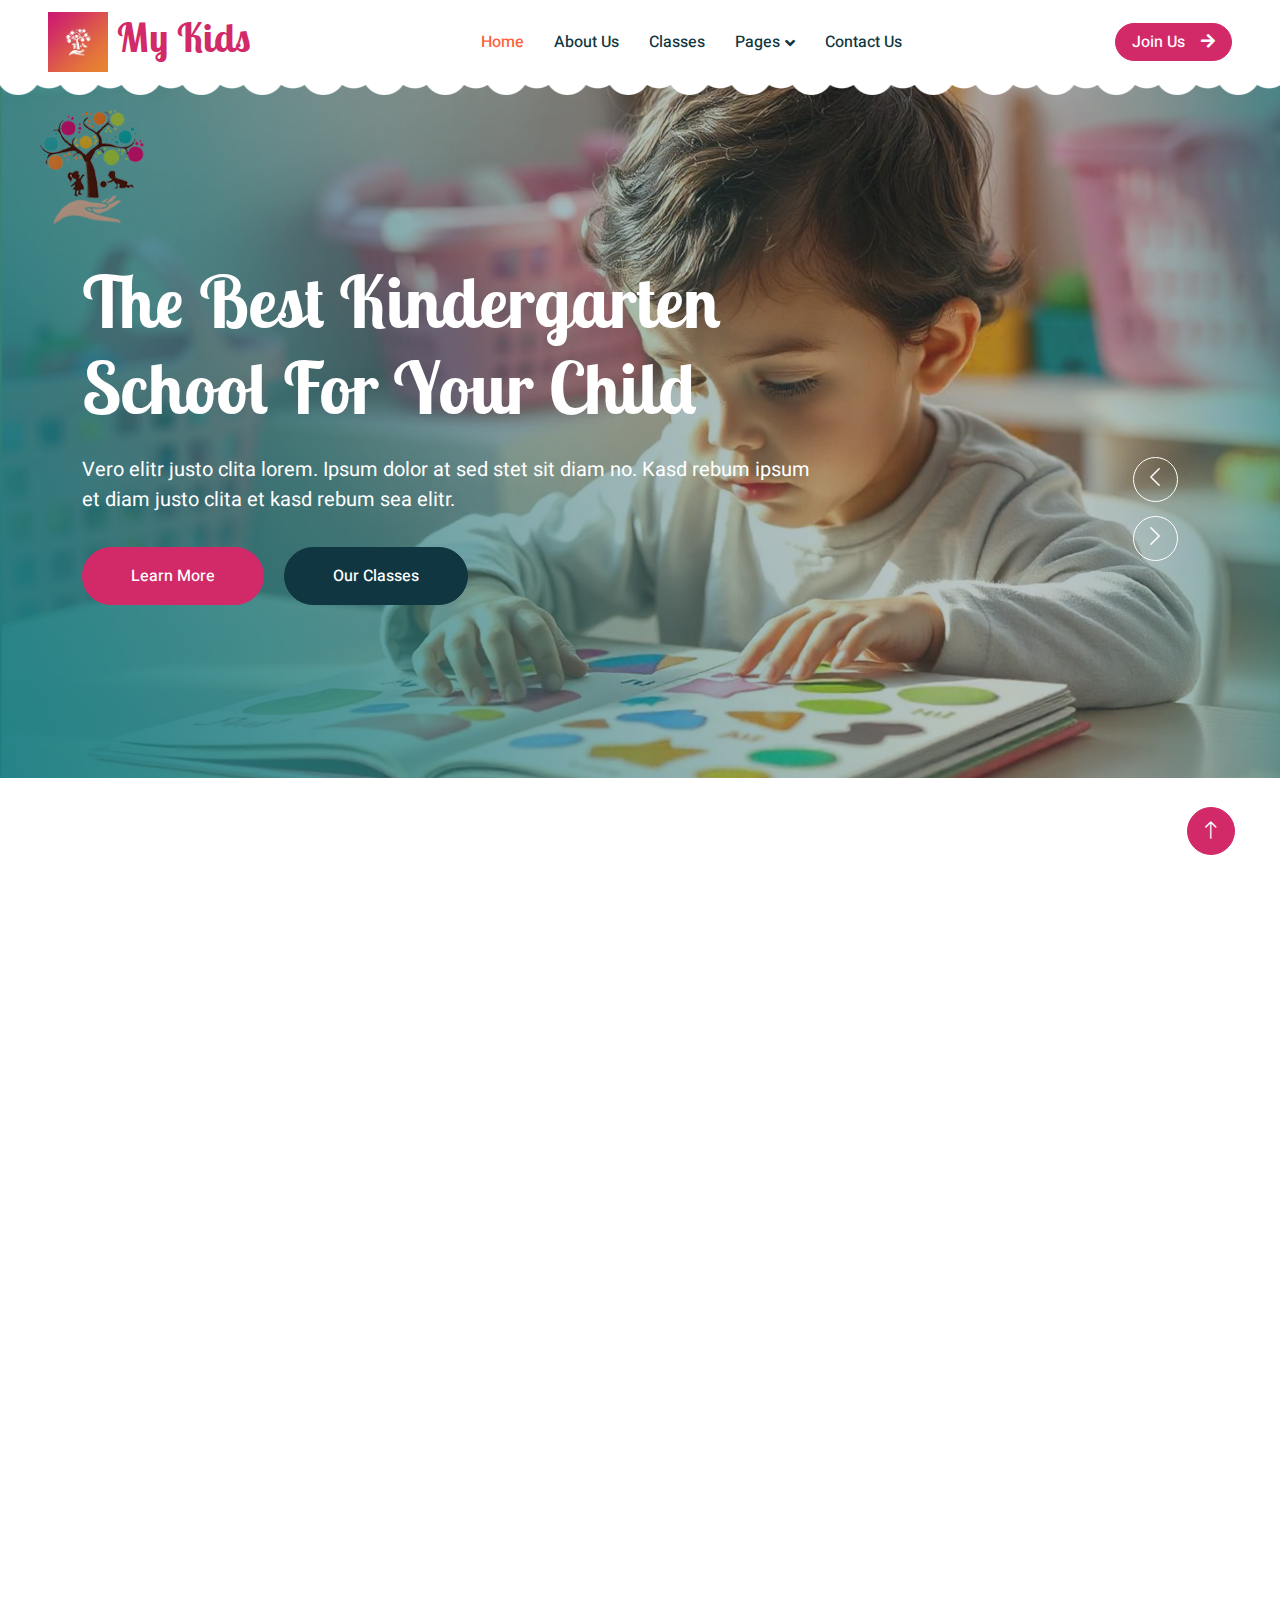
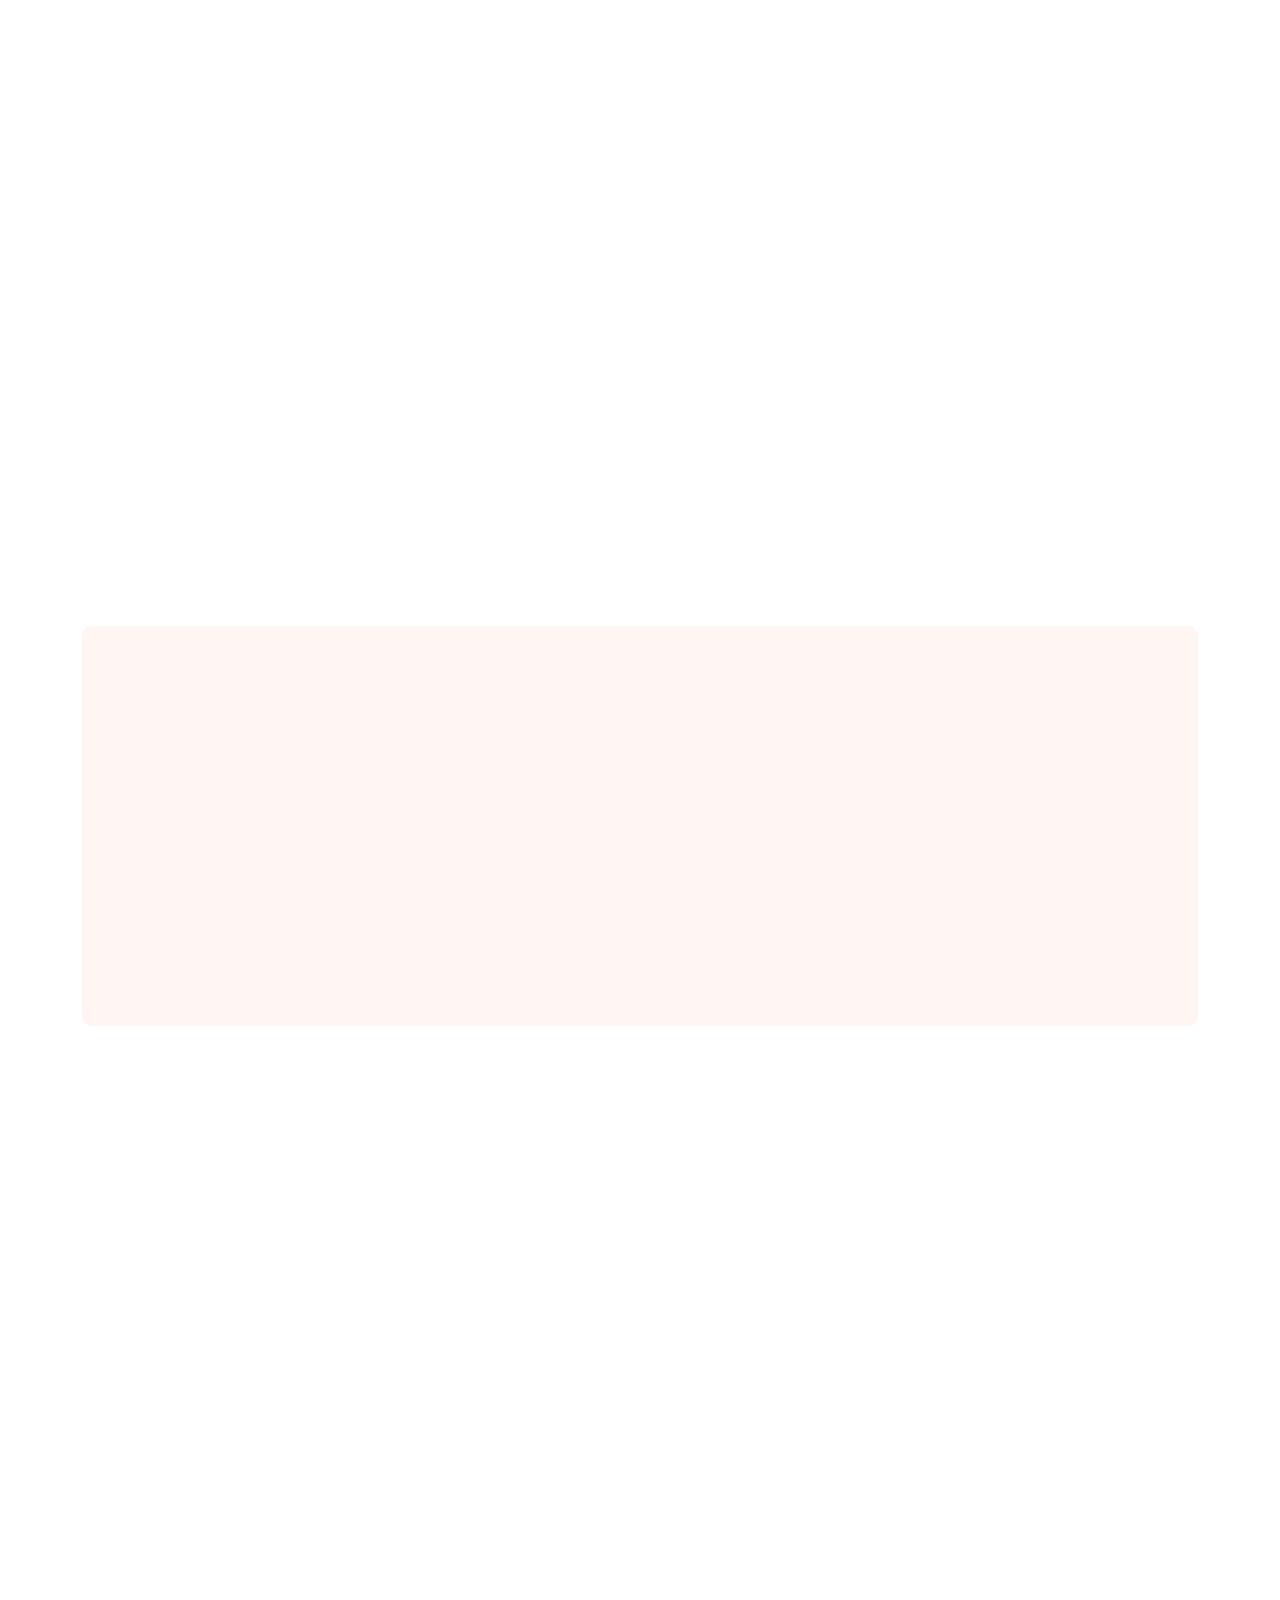
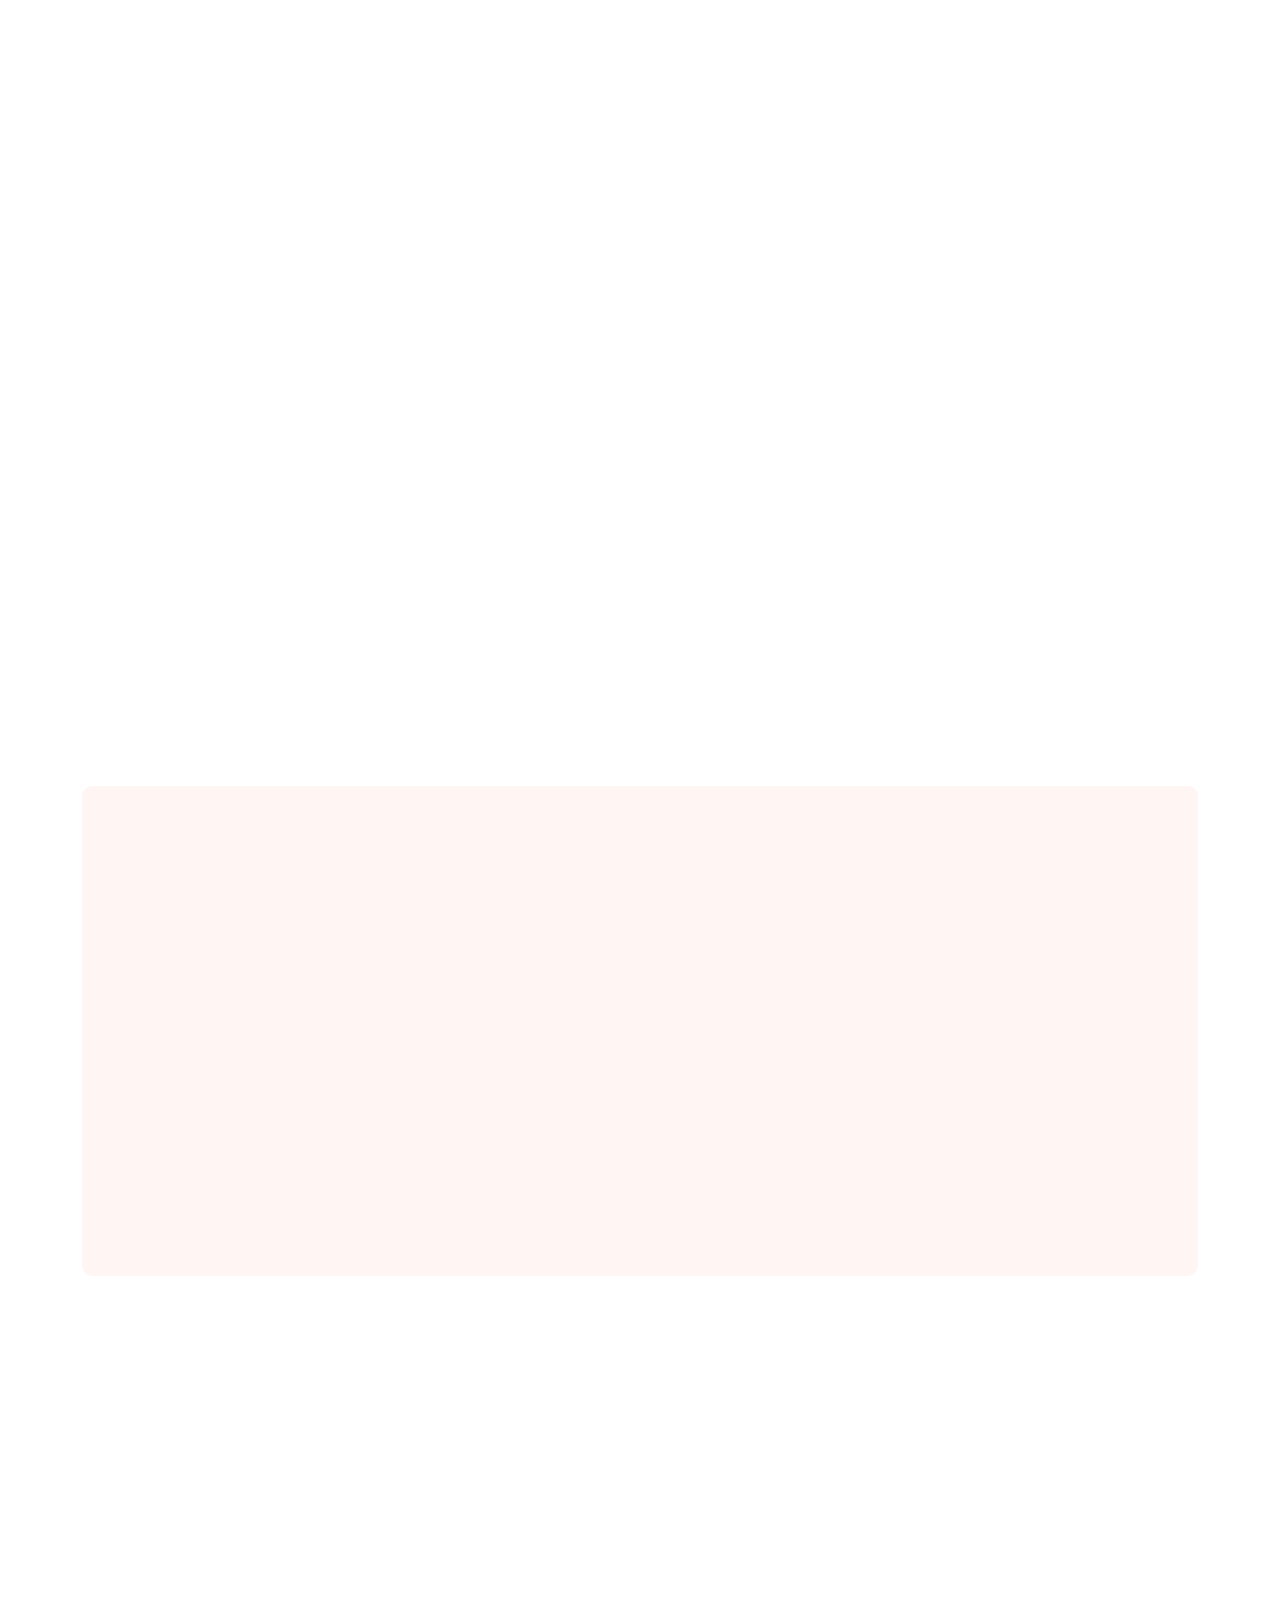
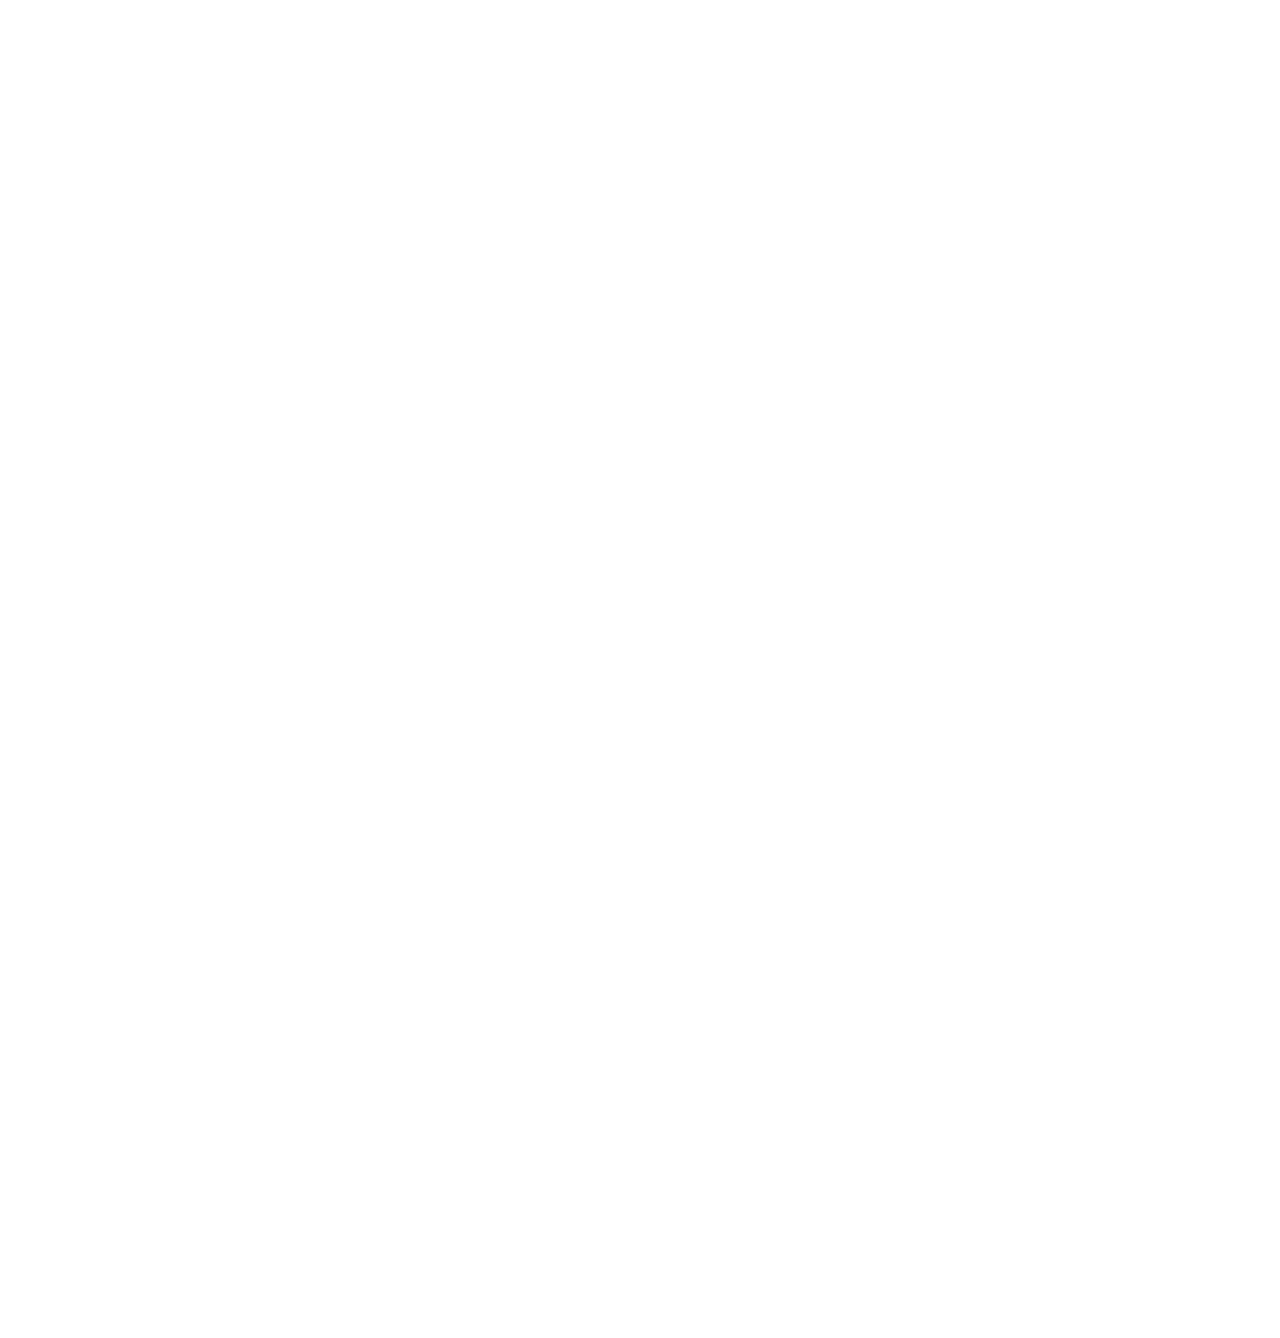
==== index.html @ bcf63124 "first commit" ====
<!DOCTYPE html>
<html lang="en">

<head>
    <meta charset="utf-8">
    <title>Kider - Preschool Website Template</title>
    <meta content="width=device-width, initial-scale=1.0" name="viewport">
    <meta content="" name="keywords">
    <meta content="" name="description">

    <!-- Favicon -->
    <link href="img/favicon.ico" rel="icon">

    <!-- Google Web Fonts -->
    <link rel="preconnect" href="https://fonts.googleapis.com">
    <link rel="preconnect" href="https://fonts.gstatic.com" crossorigin>
    <link href="https://fonts.googleapis.com/css2?family=Heebo:wght@400;500;600&family=Inter:wght@600&family=Lobster+Two:wght@700&display=swap" rel="stylesheet">
    
    <!-- Icon Font Stylesheet -->
    <link href="https://cdnjs.cloudflare.com/ajax/libs/font-awesome/5.10.0/css/all.min.css" rel="stylesheet">
    <link href="https://cdn.jsdelivr.net/npm/bootstrap-icons@1.4.1/font/bootstrap-icons.css" rel="stylesheet">

    <!-- Libraries Stylesheet -->
    <link href="lib/animate/animate.min.css" rel="stylesheet">
    <link href="lib/owlcarousel/assets/owl.carousel.min.css" rel="stylesheet">

    <!-- Customized Bootstrap Stylesheet -->
    <link href="css/bootstrap.min.css" rel="stylesheet">

    <!-- Template Stylesheet -->
    <link href="css/style.css" rel="stylesheet">
</head>

<body>
    <div class="container-xxl bg-white p-0">
        <!-- Spinner Start -->
        <div id="spinner" class="show bg-white position-fixed translate-middle w-100 vh-100 top-50 start-50 d-flex align-items-center justify-content-center">
            <div class="spinner-border text-primary" style="width: 3rem; height: 3rem;" role="status">
                <span class="sr-only">Loading...</span>
            </div>
        </div>
        <!-- Spinner End -->


        <!-- Navbar Start -->
        <nav class="navbar navbar-expand-lg bg-white navbar-light sticky-top px-4 px-lg-5 py-lg-0">
            <a href="index.html" class="navbar-brand">
                <h1 class="m-0 text-primary">                 <img src="img/WhatsApp Image 2025-02-17 at 7.44.40 PM.jpeg" alt="" srcset="" width="60px" height="60px">
                    My Kids</h1>
            </a>
            <button type="button" class="navbar-toggler" data-bs-toggle="collapse" data-bs-target="#navbarCollapse">
                <span class="navbar-toggler-icon"></span>
            </button>
            <div class="collapse navbar-collapse" id="navbarCollapse">
                <div class="navbar-nav mx-auto">
                    <a href="index.html" class="nav-item nav-link active">Home</a>
                    <a href="about.html" class="nav-item nav-link">About Us</a>
                    <a href="classes.html" class="nav-item nav-link">Classes</a>
                    <div class="nav-item dropdown">
                        <a href="#" class="nav-link dropdown-toggle" data-bs-toggle="dropdown">Pages</a>
                        <div class="dropdown-menu rounded-0 rounded-bottom border-0 shadow-sm m-0">
                            <a href="facility.html" class="dropdown-item">School Facilities</a>
                            <a href="team.html" class="dropdown-item">Popular Teachers</a>
                            <a href="call-to-action.html" class="dropdown-item">Become A Teachers</a>
                            <a href="appointment.html" class="dropdown-item">Make Appointment</a>
                            <a href="testimonial.html" class="dropdown-item">Testimonial</a>
                            <a href="404.html" class="dropdown-item">404 Error</a>
                        </div>
                    </div>
                    <a href="contact.html" class="nav-item nav-link">Contact Us</a>
                </div>
                <a href="" class="btn btn-primary rounded-pill px-3 d-none d-lg-block">Join Us<i class="fa fa-arrow-right ms-3"></i></a>
            </div>
        </nav>
        <!-- Navbar End -->


        <!-- Carousel Start -->
        <div class="container-fluid p-0 mb-5">
            <div class="owl-carousel header-carousel position-relative">
                <div class="owl-carousel-item position-relative">
                    <img class="img-fluid" src="img/1-1.png" alt="">
                    <div class="position-absolute top-0 start-0 w-100 h-100 d-flex align-items-center" style="background: rgba(0, 0, 0, .2);">
                        <div class="container">
                            <div class="row justify-content-start">
                                <div class="col-10 col-lg-8">
                                    <h1 class="display-2 text-white animated slideInDown mb-4">The Best Kindergarten School For Your Child</h1>
                                    <p class="fs-5 fw-medium text-white mb-4 pb-2">Vero elitr justo clita lorem. Ipsum dolor at sed stet sit diam no. Kasd rebum ipsum et diam justo clita et kasd rebum sea elitr.</p>
                                    <a href="" class="btn btn-primary rounded-pill py-sm-3 px-sm-5 me-3 animated slideInLeft">Learn More</a>
                                    <a href="" class="btn btn-dark rounded-pill py-sm-3 px-sm-5 animated slideInRight">Our Classes</a>
                                </div>
                            </div>
                        </div>
                    </div>
                </div>
                <div class="owl-carousel-item position-relative">
                    <img class="img-fluid" src="img/3.png" alt="">
                    <div class="position-absolute top-0 start-0 w-100 h-100 d-flex align-items-center" style="background: rgba(0, 0, 0, .2);">
                        <div class="container">
                            <div class="row justify-content-start">
                                <div class="col-10 col-lg-8">
                                    <h1 class="display-2 text-white animated slideInDown mb-4">Make A Brighter Future For Your Child</h1>
                                    <p class="fs-5 fw-medium text-white mb-4 pb-2">Vero elitr justo clita lorem. Ipsum dolor at sed stet sit diam no. Kasd rebum ipsum et diam justo clita et kasd rebum sea elitr.</p>
                                    <a href="" class="btn btn-primary rounded-pill py-sm-3 px-sm-5 me-3 animated slideInLeft">Learn More</a>
                                    <a href="" class="btn btn-dark rounded-pill py-sm-3 px-sm-5 animated slideInRight">Our Classes</a>
                                </div>
                            </div>
                        </div>
                    </div>
                </div>
            </div>
        </div>
        <!-- Carousel End -->


        <!-- Facilities Start -->
        <div class="container-xxl py-5">
            <div class="container">
                <div class="text-center mx-auto mb-5 wow fadeInUp" data-wow-delay="0.1s" style="max-width: 600px;">
                    <h1 class="mb-3">School Facilities</h1>
                    <p>Eirmod sed ipsum dolor sit rebum labore magna erat. Tempor ut dolore lorem kasd vero ipsum sit eirmod sit. Ipsum diam justo sed rebum vero dolor duo.</p>
                </div>
                <div class="row g-4">
                    <div class="col-lg-3 col-sm-6 wow fadeInUp" data-wow-delay="0.1s">
                        <div class="facility-item">
                            <div class="facility-icon bg-primary">
                                <span class="bg-primary"></span>
                                <i class="fa fa-bus-alt fa-3x text-primary"></i>
                                <span class="bg-primary"></span>
                            </div>
                            <div class="facility-text bg-primary">
                                <h3 class="text-primary mb-3">School Bus</h3>
                                <p class="mb-0">Eirmod sed ipsum dolor sit rebum magna erat lorem kasd vero ipsum sit</p>
                            </div>
                        </div>
                    </div>
                    <div class="col-lg-3 col-sm-6 wow fadeInUp" data-wow-delay="0.3s">
                        <div class="facility-item">
                            <div class="facility-icon bg-success">
                                <span class="bg-success"></span>
                                <i class="fa fa-futbol fa-3x text-success"></i>
                                <span class="bg-success"></span>
                            </div>
                            <div class="facility-text bg-success">
                                <h3 class="text-success mb-3">Playground</h3>
                                <p class="mb-0">Eirmod sed ipsum dolor sit rebum magna erat lorem kasd vero ipsum sit</p>
                            </div>
                        </div>
                    </div>
                    <div class="col-lg-3 col-sm-6 wow fadeInUp" data-wow-delay="0.5s">
                        <div class="facility-item">
                            <div class="facility-icon bg-warning">
                                <span class="bg-warning"></span>
                                <i class="fa fa-home fa-3x text-warning"></i>
                                <span class="bg-warning"></span>
                            </div>
                            <div class="facility-text bg-warning">
                                <h3 class="text-warning mb-3">Healthy Canteen</h3>
                                <p class="mb-0">Eirmod sed ipsum dolor sit rebum magna erat lorem kasd vero ipsum sit</p>
                            </div>
                        </div>
                    </div>
                    <div class="col-lg-3 col-sm-6 wow fadeInUp" data-wow-delay="0.7s">
                        <div class="facility-item">
                            <div class="facility-icon bg-info">
                                <span class="bg-info"></span>
                                <i class="fa fa-chalkboard-teacher fa-3x text-info"></i>
                                <span class="bg-info"></span>
                            </div>
                            <div class="facility-text bg-info">
                                <h3 class="text-info mb-3">Positive Learning</h3>
                                <p class="mb-0">Eirmod sed ipsum dolor sit rebum magna erat lorem kasd vero ipsum sit</p>
                            </div>
                        </div>
                    </div>
                </div>
            </div>
        </div>
        <!-- Facilities End -->


        <!-- About Start -->
        <div class="container-xxl py-5">
            <div class="container">
                <div class="row g-5 align-items-center">
                    <div class="col-lg-6 wow fadeInUp" data-wow-delay="0.1s">
                        <h1 class="mb-4">Learn More About Our Work And Our Cultural Activities</h1>
                        <p>Tempor erat elitr rebum at clita. Diam dolor diam ipsum sit. Aliqu diam amet diam et eos. Clita erat ipsum et lorem et sit, sed stet lorem sit clita duo justo magna dolore erat amet</p>
                        <p class="mb-4">Stet no et lorem dolor et diam, amet duo ut dolore vero eos. No stet est diam rebum amet diam ipsum. Clita clita labore, dolor duo nonumy clita sit at, sed sit sanctus dolor eos, ipsum labore duo duo sit no sea diam. Et dolor et kasd ea. Eirmod diam at dolor est vero nonumy magna.</p>
                        <div class="row g-4 align-items-center">
                            <div class="col-sm-6">
                                <a class="btn btn-primary rounded-pill py-3 px-5" href="">Read More</a>
                            </div>
                            <div class="col-sm-6">
                                <div class="d-flex align-items-center">
                                    <img class="rounded-circle flex-shrink-0" src="img/10.png" alt="" style="width: 45px; height: 45px;">
                                    <div class="ms-3">
                                        <h6 class="text-primary mb-1">Jhon Doe</h6>
                                        <small>CEO & Founder</small>
                                    </div>
                                </div>
                            </div>
                        </div>
                    </div>
                    <div class="col-lg-6 about-img wow fadeInUp" data-wow-delay="0.5s">
                        <div class="row">
                            <div class="col-12 text-center">
                                <img class="img-fluid w-75 rounded-circle bg-light p-3" src="img/7.png" alt="">
                            </div>
                            <div class="col-6 text-start" style="margin-top: -150px;">
                                <img class="img-fluid w-100 rounded-circle bg-light p-3" src="img/8.png" alt="">
                            </div>
                            <div class="col-6 text-end" style="margin-top: -150px;">
                                <img class="img-fluid w-100 rounded-circle bg-light p-3" src="img/9.png" alt="">
                            </div>
                        </div>
                    </div>
                </div>
            </div>
        </div>
        <!-- About End -->


        <!-- Call To Action Start -->
        <div class="container-xxl py-5">
            <div class="container">
                <div class="bg-light rounded">
                    <div class="row g-0">
                        <div class="col-lg-6 wow fadeIn" data-wow-delay="0.1s" style="min-height: 400px;">
                            <div class="position-relative h-100">
                                <img class="position-absolute w-100 h-100 rounded" src="img/2.png" style="object-fit: cover;">
                            </div>
                        </div>
                        <div class="col-lg-6 wow fadeIn" data-wow-delay="0.5s">
                            <div class="h-100 d-flex flex-column justify-content-center p-5">
                                <h1 class="mb-4">Become A Teacher</h1>
                                <p class="mb-4">Tempor erat elitr rebum at clita. Diam dolor diam ipsum sit. Aliqu diam amet diam et eos.
                                    Clita erat ipsum et lorem et sit, sed stet lorem sit clita duo justo magna dolore erat amet
                                </p>
                                <a class="btn btn-primary py-3 px-5" href="">Get Started Now<i class="fa fa-arrow-right ms-2"></i></a>
                            </div>
                        </div>
                    </div>
                </div>
            </div>
        </div>
        <!-- Call To Action End -->


        <!-- Classes Start -->
        <div class="container-xxl py-5">
            <div class="container">
                <div class="text-center mx-auto mb-5 wow fadeInUp" data-wow-delay="0.1s" style="max-width: 600px;">
                    <h1 class="mb-3">School Classes</h1>
                    <p>Eirmod sed ipsum dolor sit rebum labore magna erat. Tempor ut dolore lorem kasd vero ipsum sit eirmod sit. Ipsum diam justo sed rebum vero dolor duo.</p>
                </div>
                <div class="row g-4">
                    <div class="col-lg-4 col-md-6 wow fadeInUp" data-wow-delay="0.1s">
                        <div class="classes-item">
                            <div class="bg-light rounded-circle w-75 mx-auto p-3">
                                <img class="img-fluid rounded-circle" src="img/4.png" alt="">
                            </div>
                            <div class="bg-light rounded p-4 pt-5 mt-n5">
                                <a class="d-block text-center h3 mt-3 mb-4" href="">Art & Drawing</a>
                                <div class="d-flex align-items-center justify-content-between mb-4">
                                    <div class="d-flex align-items-center">
                                        <img class="rounded-circle flex-shrink-0" src="img/5.png" alt="" style="width: 45px; height: 45px;">
                                        <div class="ms-3">
                                            <h6 class="text-primary mb-1">Jhon Doe</h6>
                                            <small>Teacher</small>
                                        </div>
                                    </div>
                                    <span class="bg-primary text-white rounded-pill py-2 px-3" href="">$99</span>
                                </div>
                                <div class="row g-1">
                                    <div class="col-4">
                                        <div class="border-top border-3 border-primary pt-2">
                                            <h6 class="text-primary mb-1">Age:</h6>
                                            <small>3-5 Years</small>
                                        </div>
                                    </div>
                                    <div class="col-4">
                                        <div class="border-top border-3 border-success pt-2">
                                            <h6 class="text-success mb-1">Time:</h6>
                                            <small>9-10 AM</small>
                                        </div>
                                    </div>
                                    <div class="col-4">
                                        <div class="border-top border-3 border-warning pt-2">
                                            <h6 class="text-warning mb-1">Capacity:</h6>
                                            <small>30 Kids</small>
                                        </div>
                                    </div>
                                </div>
                            </div>
                        </div>
                    </div>
                    <div class="col-lg-4 col-md-6 wow fadeInUp" data-wow-delay="0.3s">
                        <div class="classes-item">
                            <div class="bg-light rounded-circle w-75 mx-auto p-3">
                                <img class="img-fluid rounded-circle" src="img/6.png" alt="">
                            </div>
                            <div class="bg-light rounded p-4 pt-5 mt-n5">
                                <a class="d-block text-center h3 mt-3 mb-4" href="">Color Management</a>
                                <div class="d-flex align-items-center justify-content-between mb-4">
                                    <div class="d-flex align-items-center">
                                        <img class="rounded-circle flex-shrink-0" src="img/5.png" alt="" style="width: 45px; height: 45px;">
                                        <div class="ms-3">
                                            <h6 class="text-primary mb-1">Jhon Doe</h6>
                                            <small>Teacher</small>
                                        </div>
                                    </div>
                                    <span class="bg-primary text-white rounded-pill py-2 px-3" href="">$99</span>
                                </div>
                                <div class="row g-1">
                                    <div class="col-4">
                                        <div class="border-top border-3 border-primary pt-2">
                                            <h6 class="text-primary mb-1">Age:</h6>
                                            <small>3-5 Years</small>
                                        </div>
                                    </div>
                                    <div class="col-4">
                                        <div class="border-top border-3 border-success pt-2">
                                            <h6 class="text-success mb-1">Time:</h6>
                                            <small>9-10 AM</small>
                                        </div>
                                    </div>
                                    <div class="col-4">
                                        <div class="border-top border-3 border-warning pt-2">
                                            <h6 class="text-warning mb-1">Capacity:</h6>
                                            <small>30 Kids</small>
                                        </div>
                                    </div>
                                </div>
                            </div>
                        </div>
                    </div>
                    <div class="col-lg-4 col-md-6 wow fadeInUp" data-wow-delay="0.5s">
                        <div class="classes-item">
                            <div class="bg-light rounded-circle w-75 mx-auto p-3">
                                <img class="img-fluid rounded-circle" src="img/5.png" alt="">
                            </div>
                            <div class="bg-light rounded p-4 pt-5 mt-n5">
                                <a class="d-block text-center h3 mt-3 mb-4" href="">Athletic & Dance</a>
                                <div class="d-flex align-items-center justify-content-between mb-4">
                                    <div class="d-flex align-items-center">
                                        <img class="rounded-circle flex-shrink-0" src="img/user.jpg" alt="" style="width: 45px; height: 45px;">
                                        <div class="ms-3">
                                            <h6 class="text-primary mb-1">Jhon Doe</h6>
                                            <small>Teacher</small>
                                        </div>
                                    </div>
                                    <span class="bg-primary text-white rounded-pill py-2 px-3" href="">$99</span>
                                </div>
                                <div class="row g-1">
                                    <div class="col-4">
                                        <div class="border-top border-3 border-primary pt-2">
                                            <h6 class="text-primary mb-1">Age:</h6>
                                            <small>3-5 Years</small>
                                        </div>
                                    </div>
                                    <div class="col-4">
                                        <div class="border-top border-3 border-success pt-2">
                                            <h6 class="text-success mb-1">Time:</h6>
                                            <small>9-10 AM</small>
                                        </div>
                                    </div>
                                    <div class="col-4">
                                        <div class="border-top border-3 border-warning pt-2">
                                            <h6 class="text-warning mb-1">Capacity:</h6>
                                            <small>30 Kids</small>
                                        </div>
                                    </div>
                                </div>
                            </div>
                        </div>
                    </div>
                    <div class="col-lg-4 col-md-6 wow fadeInUp" data-wow-delay="0.1s">
                        <div class="classes-item">
                            <div class="bg-light rounded-circle w-75 mx-auto p-3">
                                <img class="img-fluid rounded-circle" src="img/classes-4.jpg" alt="">
                            </div>
                            <div class="bg-light rounded p-4 pt-5 mt-n5">
                                <a class="d-block text-center h3 mt-3 mb-4" href="">Language & Speaking</a>
                                <div class="d-flex align-items-center justify-content-between mb-4">
                                    <div class="d-flex align-items-center">
                                        <img class="rounded-circle flex-shrink-0" src="img/user.jpg" alt="" style="width: 45px; height: 45px;">
                                        <div class="ms-3">
                                            <h6 class="text-primary mb-1">Jhon Doe</h6>
                                            <small>Teacher</small>
                                        </div>
                                    </div>
                                    <span class="bg-primary text-white rounded-pill py-2 px-3" href="">$99</span>
                                </div>
                                <div class="row g-1">
                                    <div class="col-4">
                                        <div class="border-top border-3 border-primary pt-2">
                                            <h6 class="text-primary mb-1">Age:</h6>
                                            <small>3-5 Years</small>
                                        </div>
                                    </div>
                                    <div class="col-4">
                                        <div class="border-top border-3 border-success pt-2">
                                            <h6 class="text-success mb-1">Time:</h6>
                                            <small>9-10 AM</small>
                                        </div>
                                    </div>
                                    <div class="col-4">
                                        <div class="border-top border-3 border-warning pt-2">
                                            <h6 class="text-warning mb-1">Capacity:</h6>
                                            <small>30 Kids</small>
                                        </div>
                                    </div>
                                </div>
                            </div>
                        </div>
                    </div>
                    <div class="col-lg-4 col-md-6 wow fadeInUp" data-wow-delay="0.3s">
                        <div class="classes-item">
                            <div class="bg-light rounded-circle w-75 mx-auto p-3">
                                <img class="img-fluid rounded-circle" src="img/classes-5.jpg" alt="">
                            </div>
                            <div class="bg-light rounded p-4 pt-5 mt-n5">
                                <a class="d-block text-center h3 mt-3 mb-4" href="">Religion & History</a>
                                <div class="d-flex align-items-center justify-content-between mb-4">
                                    <div class="d-flex align-items-center">
                                        <img class="rounded-circle flex-shrink-0" src="img/user.jpg" alt="" style="width: 45px; height: 45px;">
                                        <div class="ms-3">
                                            <h6 class="text-primary mb-1">Jhon Doe</h6>
                                            <small>Teacher</small>
                                        </div>
                                    </div>
                                    <span class="bg-primary text-white rounded-pill py-2 px-3" href="">$99</span>
                                </div>
                                <div class="row g-1">
                                    <div class="col-4">
                                        <div class="border-top border-3 border-primary pt-2">
                                            <h6 class="text-primary mb-1">Age:</h6>
                                            <small>3-5 Years</small>
                                        </div>
                                    </div>
                                    <div class="col-4">
                                        <div class="border-top border-3 border-success pt-2">
                                            <h6 class="text-success mb-1">Time:</h6>
                                            <small>9-10 AM</small>
                                        </div>
                                    </div>
                                    <div class="col-4">
                                        <div class="border-top border-3 border-warning pt-2">
                                            <h6 class="text-warning mb-1">Capacity:</h6>
                                            <small>30 Kids</small>
                                        </div>
                                    </div>
                                </div>
                            </div>
                        </div>
                    </div>
                    <div class="col-lg-4 col-md-6 wow fadeInUp" data-wow-delay="0.5s">
                        <div class="classes-item">
                            <div class="bg-light rounded-circle w-75 mx-auto p-3">
                                <img class="img-fluid rounded-circle" src="img/classes-6.jpg" alt="">
                            </div>
                            <div class="bg-light rounded p-4 pt-5 mt-n5">
                                <a class="d-block text-center h3 mt-3 mb-4" href="">General Knowledge</a>
                                <div class="d-flex align-items-center justify-content-between mb-4">
                                    <div class="d-flex align-items-center">
                                        <img class="rounded-circle flex-shrink-0" src="img/user.jpg" alt="" style="width: 45px; height: 45px;">
                                        <div class="ms-3">
                                            <h6 class="text-primary mb-1">Jhon Doe</h6>
                                            <small>Teacher</small>
                                        </div>
                                    </div>
                                    <span class="bg-primary text-white rounded-pill py-2 px-3" href="">$99</span>
                                </div>
                                <div class="row g-1">
                                    <div class="col-4">
                                        <div class="border-top border-3 border-primary pt-2">
                                            <h6 class="text-primary mb-1">Age:</h6>
                                            <small>3-5 Years</small>
                                        </div>
                                    </div>
                                    <div class="col-4">
                                        <div class="border-top border-3 border-success pt-2">
                                            <h6 class="text-success mb-1">Time:</h6>
                                            <small>9-10 AM</small>
                                        </div>
                                    </div>
                                    <div class="col-4">
                                        <div class="border-top border-3 border-warning pt-2">
                                            <h6 class="text-warning mb-1">Capacity:</h6>
                                            <small>30 Kids</small>
                                        </div>
                                    </div>
                                </div>
                            </div>
                        </div>
                    </div>
                </div>
            </div>
        </div>
        <!-- Classes End -->


        <!-- Appointment Start -->
        <div class="container-xxl py-5">
            <div class="container">
                <div class="bg-light rounded">
                    <div class="row g-0">
                        <div class="col-lg-6 wow fadeIn" data-wow-delay="0.1s">
                            <div class="h-100 d-flex flex-column justify-content-center p-5">
                                <h1 class="mb-4">Make Appointment</h1>
                                <form>
                                    <div class="row g-3">
                                        <div class="col-sm-6">
                                            <div class="form-floating">
                                                <input type="text" class="form-control border-0" id="gname" placeholder="Gurdian Name">
                                                <label for="gname">Gurdian Name</label>
                                            </div>
                                        </div>
                                        <div class="col-sm-6">
                                            <div class="form-floating">
                                                <input type="email" class="form-control border-0" id="gmail" placeholder="Gurdian Email">
                                                <label for="gmail">Gurdian Email</label>
                                            </div>
                                        </div>
                                        <div class="col-sm-6">
                                            <div class="form-floating">
                                                <input type="text" class="form-control border-0" id="cname" placeholder="Child Name">
                                                <label for="cname">Child Name</label>
                                            </div>
                                        </div>
                                        <div class="col-sm-6">
                                            <div class="form-floating">
                                                <input type="text" class="form-control border-0" id="cage" placeholder="Child Age">
                                                <label for="cage">Child Age</label>
                                            </div>
                                        </div>
                                        <div class="col-12">
                                            <div class="form-floating">
                                                <textarea class="form-control border-0" placeholder="Leave a message here" id="message" style="height: 100px"></textarea>
                                                <label for="message">Message</label>
                                            </div>
                                        </div>
                                        <div class="col-12">
                                            <button class="btn btn-primary w-100 py-3" type="submit">Submit</button>
                                        </div>
                                    </div>
                                </form>
                            </div>
                        </div>
                        <div class="col-lg-6 wow fadeIn" data-wow-delay="0.5s" style="min-height: 400px;">
                            <div class="position-relative h-100">
                                <img class="position-absolute w-100 h-100 rounded" src="img/appointment.jpg" style="object-fit: cover;">
                            </div>
                        </div>
                    </div>
                </div>
            </div>
        </div>
        <!-- Appointment End -->


        <!-- Team Start -->
        <div class="container-xxl py-5">
            <div class="container">
                <div class="text-center mx-auto mb-5 wow fadeInUp" data-wow-delay="0.1s" style="max-width: 600px;">
                    <h1 class="mb-3">Popular Teachers</h1>
                    <p>Eirmod sed ipsum dolor sit rebum labore magna erat. Tempor ut dolore lorem kasd vero ipsum sit
                        eirmod sit. Ipsum diam justo sed rebum vero dolor duo.</p>
                </div>
                <div class="row g-4">
                    <div class="col-lg-4 col-md-6 wow fadeInUp" data-wow-delay="0.1s">
                        <div class="team-item position-relative">
                            <img class="img-fluid rounded-circle w-75" src="img/download.jpg" alt="">
                            <div class="team-text">
                                <h3>Full Name</h3>
                                <p>Designation</p>
                              
                            </div>
                        </div>
                    </div>
                    <div class="col-lg-4 col-md-6 wow fadeInUp" data-wow-delay="0.3s">
                        <div class="team-item position-relative">
                            <img class="img-fluid rounded-circle w-75" src="img/download.jpg" alt="">
                            <div class="team-text">
                                <h3>Full Name</h3>
                                <p>Designation</p>
                               
                            </div>
                        </div>
                    </div>
                    <div class="col-lg-4 col-md-6 wow fadeInUp" data-wow-delay="0.5s">
                        <div class="team-item position-relative">
                            <img class="img-fluid rounded-circle w-75" src="img/download.jpg" alt="">
                            <div class="team-text">
                                <h3>Full Name</h3>
                                <p>Designation</p>
                               
                            </div>
                        </div>
                    </div>
                </div>
            </div>
        </div>
        <!-- Team End -->


        <!-- Testimonial Start -->
        <div class="container-xxl py-5">
            <div class="container">
                <div class="text-center mx-auto mb-5 wow fadeInUp" data-wow-delay="0.1s" style="max-width: 600px;">
                    <h1 class="mb-3">Our Clients Say!</h1>
                    <p>Eirmod sed ipsum dolor sit rebum labore magna erat. Tempor ut dolore lorem kasd vero ipsum sit eirmod sit. Ipsum diam justo sed rebum vero dolor duo.</p>
                </div>
                <div class="owl-carousel testimonial-carousel wow fadeInUp" data-wow-delay="0.1s">
                    <div class="testimonial-item bg-light rounded p-5">
                        <p class="fs-5">Tempor stet labore dolor clita stet diam amet ipsum dolor duo ipsum rebum stet dolor amet diam stet. Est stet ea lorem amet est kasd kasd erat eos</p>
                        <div class="d-flex align-items-center bg-white me-n5" style="border-radius: 50px 0 0 50px;">
                            <img class="img-fluid flex-shrink-0 rounded-circle" src="img/download.jpg" style="width: 90px; height: 90px;">
                            <div class="ps-3">
                                <h3 class="mb-1">Client Name</h3>
                                <span>Profession</span>
                            </div>
                            <i class="fa fa-quote-right fa-3x text-primary ms-auto d-none d-sm-flex"></i>
                        </div>
                    </div>
                    <div class="testimonial-item bg-light rounded p-5">
                        <p class="fs-5">Tempor stet labore dolor clita stet diam amet ipsum dolor duo ipsum rebum stet dolor amet diam stet. Est stet ea lorem amet est kasd kasd erat eos</p>
                        <div class="d-flex align-items-center bg-white me-n5" style="border-radius: 50px 0 0 50px;">
                            <img class="img-fluid flex-shrink-0 rounded-circle" src="img/download.jpg" style="width: 90px; height: 90px;">
                            <div class="ps-3">
                                <h3 class="mb-1">Client Name</h3>
                                <span>Profession</span>
                            </div>
                            <i class="fa fa-quote-right fa-3x text-primary ms-auto d-none d-sm-flex"></i>
                        </div>
                    </div>
                    <div class="testimonial-item bg-light rounded p-5">
                        <p class="fs-5">Tempor stet labore dolor clita stet diam amet ipsum dolor duo ipsum rebum stet dolor amet diam stet. Est stet ea lorem amet est kasd kasd erat eos</p>
                        <div class="d-flex align-items-center bg-white me-n5" style="border-radius: 50px 0 0 50px;">
                            <img class="img-fluid flex-shrink-0 rounded-circle" src="img/download.jpg" style="width: 90px; height: 90px;">
                            <div class="ps-3">
                                <h3 class="mb-1">Client Name</h3>
                                <span>Profession</span>
                            </div>
                            <i class="fa fa-quote-right fa-3x text-primary ms-auto d-none d-sm-flex"></i>
                        </div>
                    </div>
                </div>
            </div>
        </div>
        <!-- Testimonial End -->


        <!-- Footer Start -->
        <div class="container-fluid bg-dark text-white-50 footer pt-5 mt-5 wow fadeIn" data-wow-delay="0.1s">
            <div class="container py-5">
                <div class="row g-5">
                    <div class="col-lg-3 col-md-6">
                        <h3 class="text-white mb-4">Get In Touch</h3>
                        <p class="mb-2"><i class="fa fa-map-marker-alt me-3"></i>123 Street, New York, USA</p>
                        <p class="mb-2"><i class="fa fa-phone-alt me-3"></i>+012 345 67890</p>
                        <p class="mb-2"><i class="fa fa-envelope me-3"></i>info@example.com</p>
                        <div class="d-flex pt-2">
                            <a class="btn btn-outline-light btn-social" href="https://x.com/home?lang=en&mx=2"><i class="fab fa-twitter"></i></a>
                            <a class="btn btn-outline-light btn-social" href="https://web.facebook.com/profile.php?id=61571765673411"><i class="fab fa-facebook-f"></i></a>
                            <a class="btn btn-outline-light btn-social" href="https://www.youtube.com/@MyKid-o6b"><i class="fab fa-youtube"></i></a>
                            <a class="btn btn-outline-light btn-social" href="https://www.instagram.com/mykidcenter/"><i class="fab fa-instagram"></i></a>
                        </div>
                    </div>
                    <div class="col-lg-3 col-md-6">
                        <h3 class="text-white mb-4">Quick Links</h3>
                        <a class="btn btn-link text-white-50" href="">About Us</a>
                        <a class="btn btn-link text-white-50" href="">Contact Us</a>
                        <a class="btn btn-link text-white-50" href="">Our Services</a>
                        <a class="btn btn-link text-white-50" href="">Privacy Policy</a>
                        <a class="btn btn-link text-white-50" href="">Terms & Condition</a>
                    </div>
                    <div class="col-lg-3 col-md-6">
                        <h3 class="text-white mb-4">Photo Gallery</h3>
                        <div class="row g-2 pt-2">
                            <div class="col-4">
                                <img class="img-fluid rounded bg-light p-1" src="img/classes-1.jpg" alt="">
                            </div>
                            <div class="col-4">
                                <img class="img-fluid rounded bg-light p-1" src="img/classes-2.jpg" alt="">
                            </div>
                            <div class="col-4">
                                <img class="img-fluid rounded bg-light p-1" src="img/classes-3.jpg" alt="">
                            </div>
                            <div class="col-4">
                                <img class="img-fluid rounded bg-light p-1" src="img/classes-4.jpg" alt="">
                            </div>
                            <div class="col-4">
                                <img class="img-fluid rounded bg-light p-1" src="img/classes-5.jpg" alt="">
                            </div>
                            <div class="col-4">
                                <img class="img-fluid rounded bg-light p-1" src="img/classes-6.jpg" alt="">
                            </div>
                        </div>
                    </div>
                    <div class="col-lg-3 col-md-6">
                        <h3 class="text-white mb-4">Newsletter</h3>
                        <p>Dolor amet sit justo amet elitr clita ipsum elitr est.</p>
                        <div class="position-relative mx-auto" style="max-width: 400px;">
                            <input class="form-control bg-transparent w-100 py-3 ps-4 pe-5" type="text" placeholder="Your email">
                            <button type="button" class="btn btn-primary py-2 position-absolute top-0 end-0 mt-2 me-2">SignUp</button>
                        </div>
                    </div>
                </div>
            </div>
            <div class="container">
                <div class="copyright">
                    <div class="row">
                        <div class="col-md-6 text-center text-md-start mb-3 mb-md-0">
                            &copy; <a class="border-bottom" href="#">Your Site Name</a>, All Right Reserved. 
							
							<!--/*** This template is free as long as you keep the footer author’s credit link/attribution link/backlink. If you'd like to use the template without the footer author’s credit link/attribution link/backlink, you can purchase the Credit Removal License from "https://htmlcodex.com/credit-removal". Thank you for your support. ***/-->
							Designed By <a class="border-bottom" href="https://htmlcodex.com">HTML Codex</a>
                            <br>Distributed By: <a class="border-bottom" href="https://themewagon.com" target="_blank">ThemeWagon</a>
                        </div>
                        <div class="col-md-6 text-center text-md-end">
                            <div class="footer-menu">
                                <a href="">Home</a>
                                <a href="">Cookies</a>
                                <a href="">Help</a>
                                <a href="">FQAs</a>
                            </div>
                        </div>
                    </div>
                </div>
            </div>
        </div>
        <!-- Footer End -->


        <!-- Back to Top -->
        <a href="#" class="btn btn-lg btn-primary btn-lg-square back-to-top"><i class="bi bi-arrow-up"></i></a>
    </div>

    <!-- JavaScript Libraries -->
    <script src="https://code.jquery.com/jquery-3.4.1.min.js"></script>
    <script src="https://cdn.jsdelivr.net/npm/bootstrap@5.0.0/dist/js/bootstrap.bundle.min.js"></script>
    <script src="lib/wow/wow.min.js"></script>
    <script src="lib/easing/easing.min.js"></script>
    <script src="lib/waypoints/waypoints.min.js"></script>
    <script src="lib/owlcarousel/owl.carousel.min.js"></script>

    <!-- Template Javascript -->
    <script src="js/main.js"></script>
</body>

</html>
---- css/style.css ----
/********** Template CSS **********/
:root {
    --primary: #FE5D37;
    --light: #FFF5F3;
    --dark: #103741;
}

.back-to-top {
    position: fixed;
    display: none;
    right: 45px;
    bottom: 45px;
    z-index: 99;
}


/*** Spinner ***/
#spinner {
    opacity: 0;
    visibility: hidden;
    transition: opacity .5s ease-out, visibility 0s linear .5s;
    z-index: 99999;
}

#spinner.show {
    transition: opacity .5s ease-out, visibility 0s linear 0s;
    visibility: visible;
    opacity: 1;
}


/*** Button ***/
.btn {
    font-weight: 500;
    transition: .5s;
}

.btn.btn-primary {
    color: #FFFFFF;
}

.btn-square {
    width: 38px;
    height: 38px;
}

.btn-sm-square {
    width: 32px;
    height: 32px;
}

.btn-lg-square {
    width: 48px;
    height: 48px;
}

.btn-square,
.btn-sm-square,
.btn-lg-square {
    padding: 0;
    display: flex;
    align-items: center;
    justify-content: center;
    font-weight: normal;
    border-radius: 50px;
}


/*** Heading ***/
h1,
h2,
h3,
h4,
.h1,
.h2,
.h3,
.h4,
.display-1,
.display-2,
.display-3,
.display-4,
.display-5,
.display-6 {
    font-family: 'Lobster Two', cursive;
    font-weight: 700;
}

h5,
h6,
.h5,
.h6 {
    font-weight: 600;
}

.font-secondary {
    font-family: 'Lobster Two', cursive;
}


/*** Navbar ***/
.navbar .navbar-nav .nav-link {
    padding: 30px 15px;
    color: var(--dark);
    font-weight: 500;
    outline: none;
}

.navbar .navbar-nav .nav-link:hover,
.navbar .navbar-nav .nav-link.active {
    color: var(--primary);
}

.navbar.sticky-top {
    top: -100px;
    transition: .5s;
}

.navbar .dropdown-toggle::after {
    border: none;
    content: "\f107";
    font-family: "Font Awesome 5 Free";
    font-weight: 900;
    vertical-align: middle;
    margin-left: 5px;
    transition: .5s;
}

.navbar .dropdown-toggle[aria-expanded=true]::after {
    transform: rotate(-180deg);
}

@media (max-width: 991.98px) {
    .navbar .navbar-nav .nav-link  {
        margin-right: 0;
        padding: 10px 0;
    }

    .navbar .navbar-nav {
        margin-top: 15px;
        border-top: 1px solid #EEEEEE;
    }
}

@media (min-width: 992px) {
    .navbar .nav-item .dropdown-menu {
        display: block;
        top: calc(100% - 15px);
        margin-top: 0;
        opacity: 0;
        visibility: hidden;
        transition: .5s;
        
    }

    .navbar .nav-item:hover .dropdown-menu {
        top: 100%;
        visibility: visible;
        transition: .5s;
        opacity: 1;
    }
}


/*** Header ***/
.header-carousel::before,
.header-carousel::after,
.page-header::before,
.page-header::after {
    position: absolute;
    content: "";
    width: 100%;
    height: 10px;
    top: 0;
    left: 0;
    background: url(../img/bg-header-top.png) center center repeat-x;
    z-index: 1;
}

.header-carousel::after,
.page-header::after {
    height: 19px;
    top: auto;
    bottom: 0;
    background: url(../img/bg-header-bottom.png) center center repeat-x;
}

@media (max-width: 768px) {
    .header-carousel .owl-carousel-item {
        position: relative;
        min-height: 500px;
    }
    
    .header-carousel .owl-carousel-item img {
        position: absolute;
        width: 100%;
        height: 100%;
        object-fit: cover;
    }

    .header-carousel .owl-carousel-item p {
        font-size: 16px !important;
        font-weight: 400 !important;
    }

    .header-carousel .owl-carousel-item h1 {
        font-size: 30px;
        font-weight: 600;
    }
}

.header-carousel .owl-nav {
    position: absolute;
    top: 50%;
    right: 8%;
    transform: translateY(-50%);
    display: flex;
    flex-direction: column;
}

.header-carousel .owl-nav .owl-prev,
.header-carousel .owl-nav .owl-next {
    margin: 7px 0;
    width: 45px;
    height: 45px;
    display: flex;
    align-items: center;
    justify-content: center;
    color: #FFFFFF;
    background: transparent;
    border: 1px solid #FFFFFF;
    border-radius: 45px;
    font-size: 22px;
    transition: .5s;
}

.header-carousel .owl-nav .owl-prev:hover,
.header-carousel .owl-nav .owl-next:hover {
    background: var(--primary);
    border-color: var(--primary);
}

.page-header {
    background: linear-gradient(rgba(0, 0, 0, .2), rgba(0, 0, 0, .2)), url(../img/carousel-1.jpg) center center no-repeat;
    background-size: cover;
}

.breadcrumb-item + .breadcrumb-item::before {
    color: rgba(255, 255, 255, .5);
}


/*** Facility ***/
.facility-item .facility-icon {
    position: relative;
    margin: 0 auto;
    width: 100px;
    height: 100px;
    border-radius: 100px;
    display: flex;
    align-items: center;
    justify-content: center;
}

.facility-item .facility-icon::before {
    position: absolute;
    content: "";
    width: 100%;
    height: 100%;
    top: 0;
    left: 0;
    background: rgba(255, 255, 255, .9);
    transition: .5s;
    z-index: 1;
}

.facility-item .facility-icon span {
    position: absolute;
    content: "";
    width: 15px;
    height: 30px;
    top: 0;
    left: 0;
    border-radius: 50%;
}

.facility-item .facility-icon span:last-child {
    left: auto;
    right: 0;
}

.facility-item .facility-icon i {
    position: relative;
    z-index: 2;
}

.facility-item .facility-text {
    position: relative;
    min-height: 250px;
    padding: 30px;
    border-radius: 100%;
    display: flex;
    text-align: center;
    justify-content: center;
    flex-direction: column;
}

.facility-item .facility-text::before {
    position: absolute;
    content: "";
    width: 100%;
    height: 100%;
    top: 0;
    left: 0;
    background: rgba(255, 255, 255, .9);
    transition: .5s;
    z-index: 1;
}

.facility-item .facility-text * {
    position: relative;
    z-index: 2;
}

.facility-item:hover .facility-icon::before,
.facility-item:hover .facility-text::before {
    background: transparent;
}

.facility-item * {
    transition: .5s;
}

.facility-item:hover * {
    color: #FFFFFF !important;
}


/*** About ***/
.about-img img {
    transition: .5s;
}

.about-img img:hover {
    background: var(--primary) !important;
}


/*** Classes ***/
.classes-item {
    transition: .5s;
}

.classes-item:hover {
    margin-top: -10px;
}


/*** Team ***/
.team-item .team-text {
    position: absolute;
    width: 250px;
    height: 250px;
    bottom: 0;
    right: 0;
    display: flex;
    align-items: center;
    justify-content: center;
    flex-direction: column;
    background: #FFFFFF;
    border: 17px solid var(--light);
    border-radius: 250px;
    transition: .5s;
}

.team-item:hover .team-text {
    border-color: var(--primary);
}


/*** Testimonial ***/
.testimonial-carousel {
    padding-left: 1.5rem;
    padding-right: 1.5rem;
}

@media (min-width: 576px) {
    .testimonial-carousel {
        padding-left: 4rem;
        padding-right: 4rem;
    }
}

.testimonial-carousel .testimonial-item .border {
    border: 1px dashed rgba(0, 185, 142, .3) !important;
}

.testimonial-carousel .owl-nav {
    position: absolute;
    width: 100%;
    height: 45px;
    top: 50%;
    left: 0;
    transform: translateY(-50%);
    display: flex;
    justify-content: space-between;
    z-index: 1;
}

.testimonial-carousel .owl-nav .owl-prev,
.testimonial-carousel .owl-nav .owl-next {
    position: relative;
    width: 45px;
    height: 45px;
    display: flex;
    align-items: center;
    justify-content: center;
    color: #FFFFFF;
    background: var(--primary);
    border-radius: 45px;
    font-size: 20px;
    transition: .5s;
}

.testimonial-carousel .owl-nav .owl-prev:hover,
.testimonial-carousel .owl-nav .owl-next:hover {
    background: var(--dark);
}


/*** Footer ***/
.footer .btn.btn-social {
    margin-right: 5px;
    width: 45px;
    height: 45px;
    display: flex;
    align-items: center;
    justify-content: center;
    color: #FFFFFF;
    border: 1px solid rgba(255,255,255,0.5);
    border-radius: 45px;
    transition: .3s;
}

.footer .btn.btn-social:hover {
    border-color: var(--primary);
    background: var(--primary);
}

.footer .btn.btn-link {
    display: block;
    margin-bottom: 5px;
    padding: 0;
    text-align: left;
    font-size: 16px;
    font-weight: normal;
    text-transform: capitalize;
    transition: .3s;
}

.footer .btn.btn-link::before {
    position: relative;
    content: "\f105";
    font-family: "Font Awesome 5 Free";
    font-weight: 900;
    margin-right: 10px;
}

.footer .btn.btn-link:hover {
    color: var(--primary) !important;
    letter-spacing: 1px;
    box-shadow: none;
}

.footer .form-control {
    border-color: rgba(255,255,255,0.5);
}

.footer .copyright {
    padding: 25px 0;
    font-size: 15px;
    border-top: 1px solid rgba(256, 256, 256, .1);
}

.footer .copyright a {
    color: #FFFFFF;
}

.footer .footer-menu a {
    margin-right: 15px;
    padding-right: 15px;
    border-right: 1px solid rgba(255, 255, 255, .1);
}

.footer .copyright a:hover,
.footer .footer-menu a:hover {
    color: var(--primary) !important;
}

.footer .footer-menu a:last-child {
    margin-right: 0;
    padding-right: 0;
    border-right: none;
}
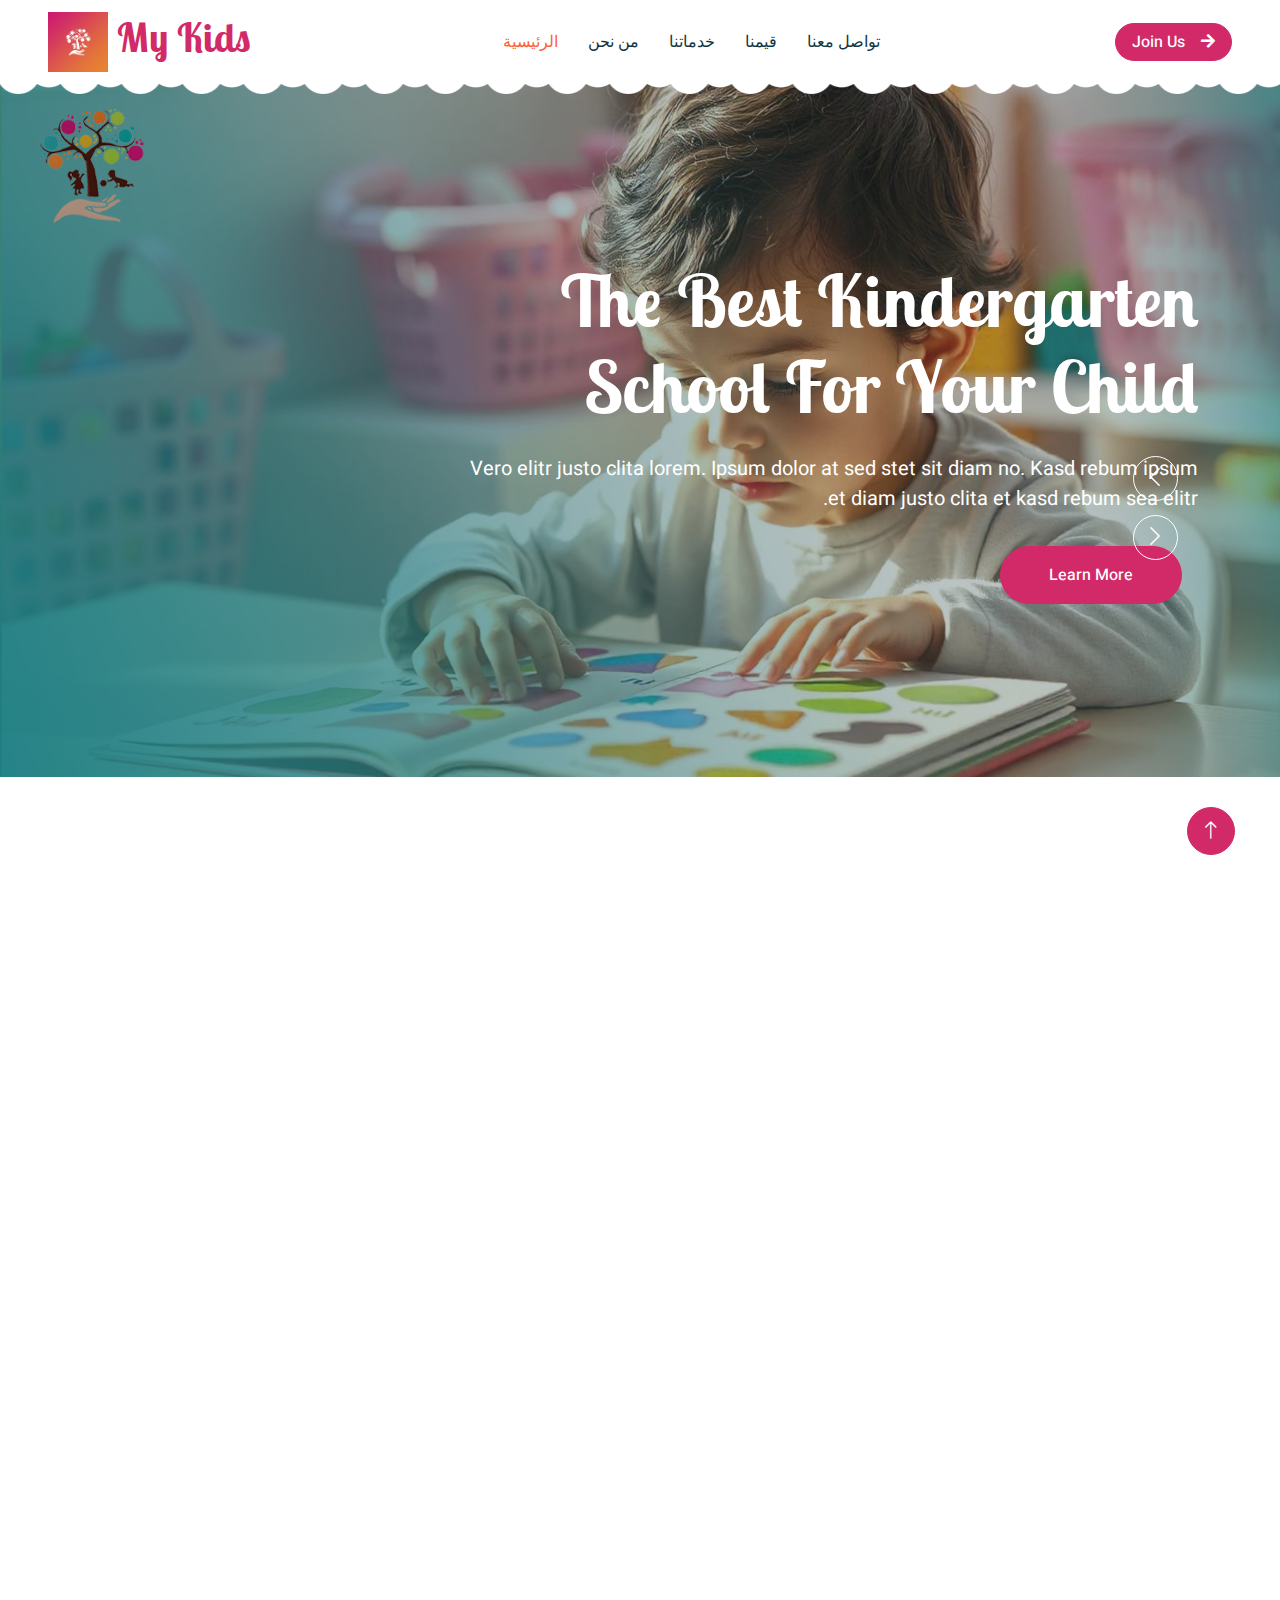
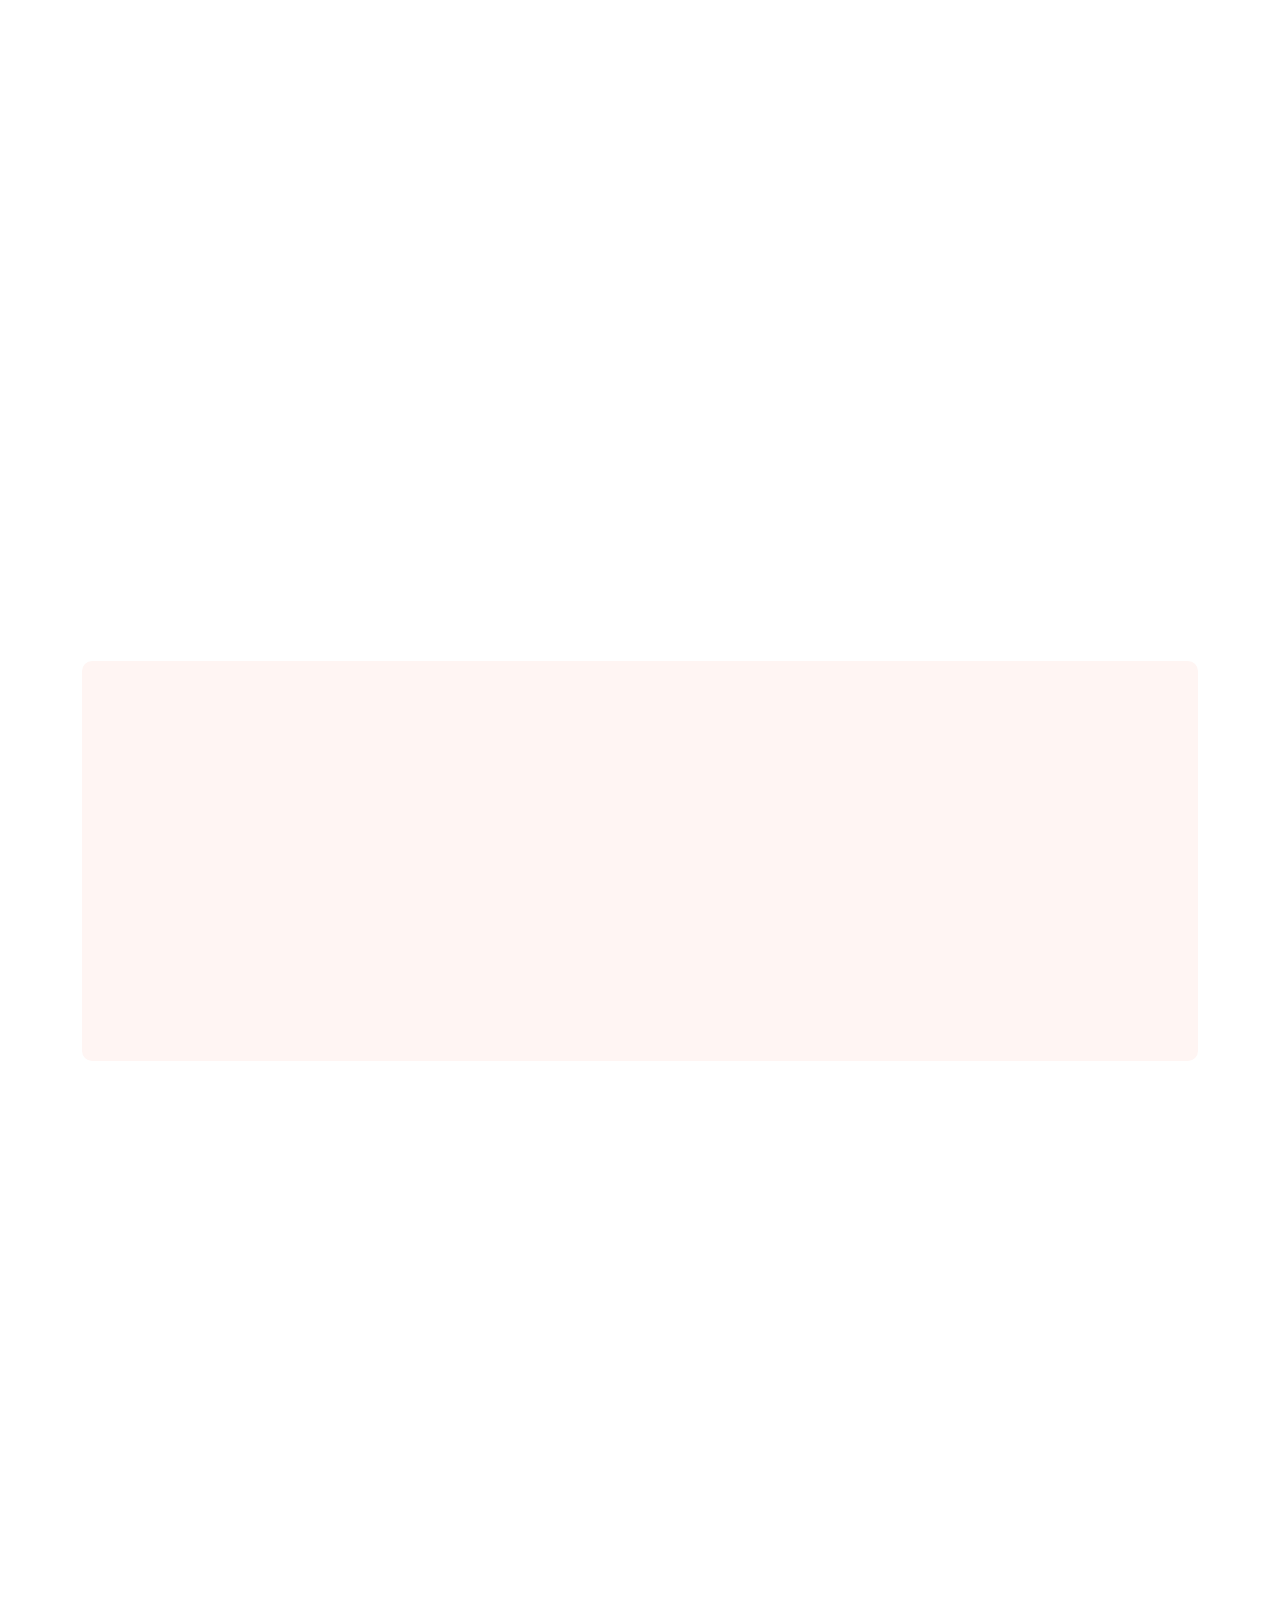
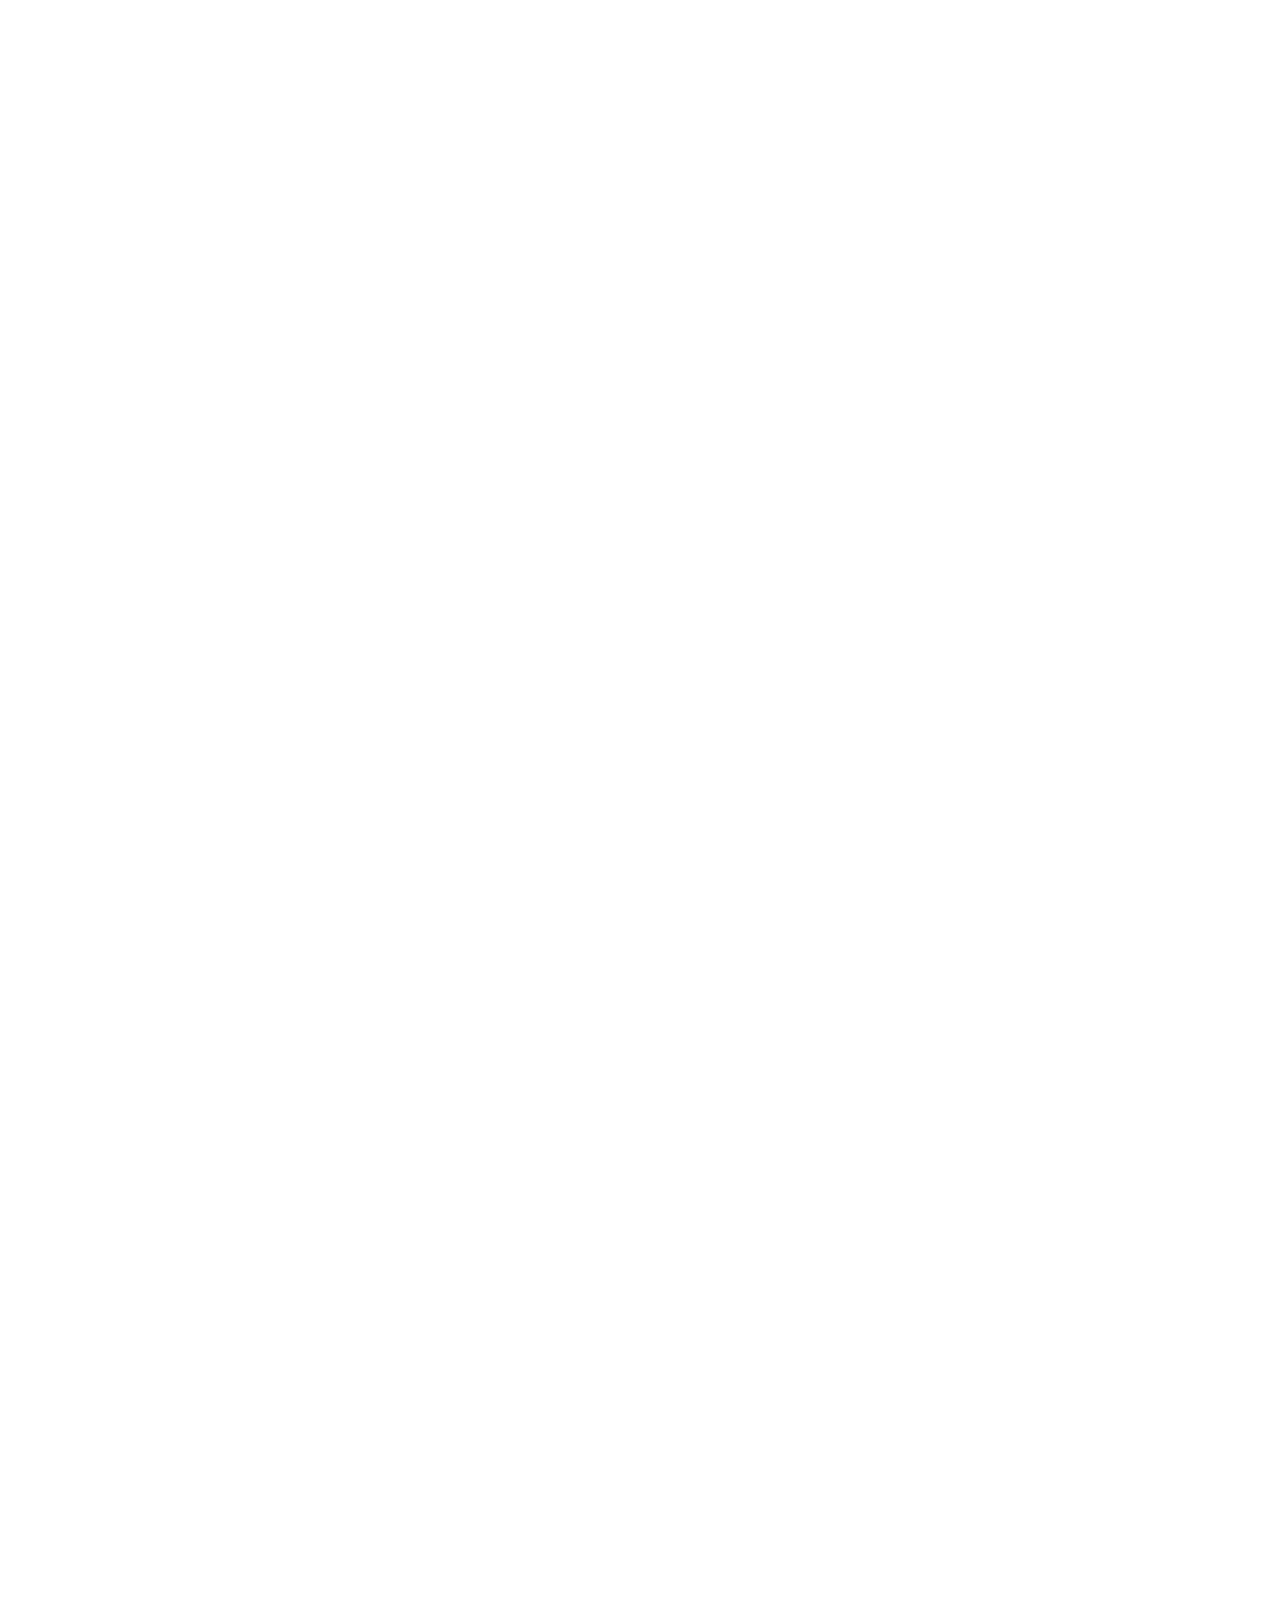
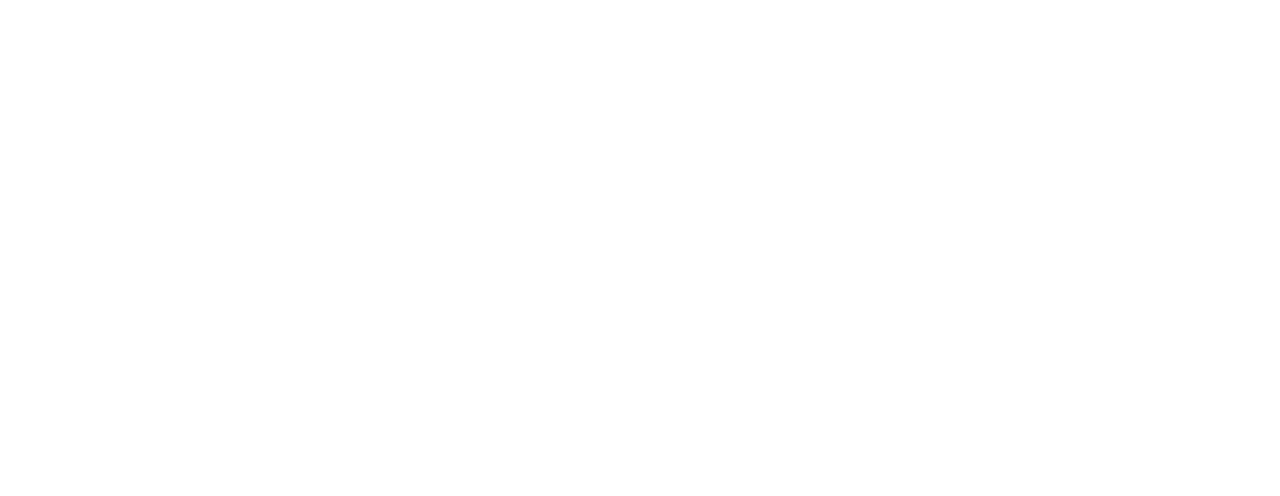
==== commit e7cbf3a5: "updated" ====
--- a/index.html
+++ b/index.html
@@ -53,21 +53,13 @@
             </button>
             <div class="collapse navbar-collapse" id="navbarCollapse">
                 <div class="navbar-nav mx-auto">
-                    <a href="index.html" class="nav-item nav-link active">Home</a>
-                    <a href="about.html" class="nav-item nav-link">About Us</a>
-                    <a href="classes.html" class="nav-item nav-link">Classes</a>
-                    <div class="nav-item dropdown">
-                        <a href="#" class="nav-link dropdown-toggle" data-bs-toggle="dropdown">Pages</a>
-                        <div class="dropdown-menu rounded-0 rounded-bottom border-0 shadow-sm m-0">
-                            <a href="facility.html" class="dropdown-item">School Facilities</a>
-                            <a href="team.html" class="dropdown-item">Popular Teachers</a>
-                            <a href="call-to-action.html" class="dropdown-item">Become A Teachers</a>
-                            <a href="appointment.html" class="dropdown-item">Make Appointment</a>
-                            <a href="testimonial.html" class="dropdown-item">Testimonial</a>
-                            <a href="404.html" class="dropdown-item">404 Error</a>
-                        </div>
-                    </div>
-                    <a href="contact.html" class="nav-item nav-link">Contact Us</a>
+                    <a href="index.html" class="nav-item nav-link active">الرئيسية</a>
+                    <a href="about.html" class="nav-item nav-link">من نحن  </a>
+                    <a href="classes.html" class="nav-item nav-link">خدماتنا</a>
+                    <a href="classes.html" class="nav-item nav-link">قيمنا</a>
+
+                  
+                    <a href="contact.html" class="nav-item nav-link"> تواصل معنا</a>
                 </div>
                 <a href="" class="btn btn-primary rounded-pill px-3 d-none d-lg-block">Join Us<i class="fa fa-arrow-right ms-3"></i></a>
             </div>
@@ -78,31 +70,29 @@
         <!-- Carousel Start -->
         <div class="container-fluid p-0 mb-5">
             <div class="owl-carousel header-carousel position-relative">
-                <div class="owl-carousel-item position-relative">
+                <div class="owl-carousel-item position-relative "  style="direction: rtl;">
                     <img class="img-fluid" src="img/1-1.png" alt="">
-                    <div class="position-absolute top-0 start-0 w-100 h-100 d-flex align-items-center" style="background: rgba(0, 0, 0, .2);">
+                    <div class="position-absolute top-0 end-0 w-100 h-100 d-flex align-items-center" style="background: rgba(0, 0, 0, .2);">
                         <div class="container">
                             <div class="row justify-content-start">
                                 <div class="col-10 col-lg-8">
                                     <h1 class="display-2 text-white animated slideInDown mb-4">The Best Kindergarten School For Your Child</h1>
                                     <p class="fs-5 fw-medium text-white mb-4 pb-2">Vero elitr justo clita lorem. Ipsum dolor at sed stet sit diam no. Kasd rebum ipsum et diam justo clita et kasd rebum sea elitr.</p>
                                     <a href="" class="btn btn-primary rounded-pill py-sm-3 px-sm-5 me-3 animated slideInLeft">Learn More</a>
-                                    <a href="" class="btn btn-dark rounded-pill py-sm-3 px-sm-5 animated slideInRight">Our Classes</a>
                                 </div>
                             </div>
                         </div>
                     </div>
                 </div>
-                <div class="owl-carousel-item position-relative">
+                <div class="owl-carousel-item position-relative"  style="direction: rtl;">
                     <img class="img-fluid" src="img/3.png" alt="">
-                    <div class="position-absolute top-0 start-0 w-100 h-100 d-flex align-items-center" style="background: rgba(0, 0, 0, .2);">
+                    <div class="position-absolute top-0 end-0 w-100 h-100 d-flex align-items-center" style="background: rgba(0, 0, 0, .2);">
                         <div class="container">
                             <div class="row justify-content-start">
                                 <div class="col-10 col-lg-8">
                                     <h1 class="display-2 text-white animated slideInDown mb-4">Make A Brighter Future For Your Child</h1>
                                     <p class="fs-5 fw-medium text-white mb-4 pb-2">Vero elitr justo clita lorem. Ipsum dolor at sed stet sit diam no. Kasd rebum ipsum et diam justo clita et kasd rebum sea elitr.</p>
                                     <a href="" class="btn btn-primary rounded-pill py-sm-3 px-sm-5 me-3 animated slideInLeft">Learn More</a>
-                                    <a href="" class="btn btn-dark rounded-pill py-sm-3 px-sm-5 animated slideInRight">Our Classes</a>
                                 </div>
                             </div>
                         </div>
@@ -117,8 +107,7 @@
         <div class="container-xxl py-5">
             <div class="container">
                 <div class="text-center mx-auto mb-5 wow fadeInUp" data-wow-delay="0.1s" style="max-width: 600px;">
-                    <h1 class="mb-3">School Facilities</h1>
-                    <p>Eirmod sed ipsum dolor sit rebum labore magna erat. Tempor ut dolore lorem kasd vero ipsum sit eirmod sit. Ipsum diam justo sed rebum vero dolor duo.</p>
+                    <h1 class="mb-3">قيمنا </h1>
                 </div>
                 <div class="row g-4">
                     <div class="col-lg-3 col-sm-6 wow fadeInUp" data-wow-delay="0.1s">
@@ -129,8 +118,8 @@
                                 <span class="bg-primary"></span>
                             </div>
                             <div class="facility-text bg-primary">
-                                <h3 class="text-primary mb-3">School Bus</h3>
-                                <p class="mb-0">Eirmod sed ipsum dolor sit rebum magna erat lorem kasd vero ipsum sit</p>
+                                <h3 class="text-primary mb-3">التطوير المستمر                                </h3>
+                                <p class="mb-0">تقديم خدمات تأهيلية وتدريبية متعددة الجوانب للأطفال المصابين بالاضطرابات النمائية واضطراب طيف التوحد والمشاكل السلوكية الأخرى، من خلال استخدام أحدث التقنيات والأساليب الفعالة</p>
                             </div>
                         </div>
                     </div>
@@ -142,8 +131,11 @@
                                 <span class="bg-success"></span>
                             </div>
                             <div class="facility-text bg-success">
-                                <h3 class="text-success mb-3">Playground</h3>
-                                <p class="mb-0">Eirmod sed ipsum dolor sit rebum magna erat lorem kasd vero ipsum sit</p>
+                                <h3 class="text-success mb-3">الخصوصية                                </h3>
+                                <p class="mb-0">
+                                    الحفاظ على سرية البيانات الشخصية للأطفال لضمان سلامتهم و
+                                    تعزيز التنمية الشخصية من خلال تحسين مهاراتهم الاجتماعية والتواصلية والحركية، وتعزيز قدراتهم على التكيف مع بيئتهم وتحقيق الاستقلالية
+                                </p>
                             </div>
                         </div>
                     </div>
@@ -155,8 +147,11 @@
                                 <span class="bg-warning"></span>
                             </div>
                             <div class="facility-text bg-warning">
-                                <h3 class="text-warning mb-3">Healthy Canteen</h3>
-                                <p class="mb-0">Eirmod sed ipsum dolor sit rebum magna erat lorem kasd vero ipsum sit</p>
+                                <h3 class="text-warning mb-3"> التفاني والتعاطف                                </h3>
+                                <p class="mb-0">
+                                    نقدر الاختلافات الفردية والشخصية لكل طفل ونفهم احتياجاته من خلال تقييم شخصي خاص بكل حالة على حدى.
+                                    كما أننا ننشر الوعي والمعرفة حول الاضطرابات النمائية والطرق الفعالة للتعامل معها، وتعزيز التفهم والتسامح في المجتمع تجاه الفئات ذات الاحتياجات الخاصة.
+                                </p>
                             </div>
                         </div>
                     </div>
@@ -168,8 +163,8 @@
                                 <span class="bg-info"></span>
                             </div>
                             <div class="facility-text bg-info">
-                                <h3 class="text-info mb-3">Positive Learning</h3>
-                                <p class="mb-0">Eirmod sed ipsum dolor sit rebum magna erat lorem kasd vero ipsum sit</p>
+                                <h3 class="text-info mb-3">التميز والاحترافية                                </h3>
+                                <p class="mb-0">نسعى لتمكين الأسر من خلال التواصل الدوري مع أولياء الأمور وتزويدهم بالدعم اللازم والسبل الضرورية لفهم احتياجات أطفالهم ودعمهم في رحلة التأهيل والتطور</p>
                             </div>
                         </div>
                     </div>
@@ -183,22 +178,20 @@
         <div class="container-xxl py-5">
             <div class="container">
                 <div class="row g-5 align-items-center">
-                    <div class="col-lg-6 wow fadeInUp" data-wow-delay="0.1s">
-                        <h1 class="mb-4">Learn More About Our Work And Our Cultural Activities</h1>
-                        <p>Tempor erat elitr rebum at clita. Diam dolor diam ipsum sit. Aliqu diam amet diam et eos. Clita erat ipsum et lorem et sit, sed stet lorem sit clita duo justo magna dolore erat amet</p>
-                        <p class="mb-4">Stet no et lorem dolor et diam, amet duo ut dolore vero eos. No stet est diam rebum amet diam ipsum. Clita clita labore, dolor duo nonumy clita sit at, sed sit sanctus dolor eos, ipsum labore duo duo sit no sea diam. Et dolor et kasd ea. Eirmod diam at dolor est vero nonumy magna.</p>
+                    <div class="col-lg-6 wow fadeInUp" data-wow-delay="0.1s" style="direction: rtl;">
+                        <h1 class="mb-4">من نحن </h1>
+                        <p>إيماناً منا بدور أطفالنا الحيوي في نهضة مستقبل بلادنا، أسسنا مركز My Kid وهو مركز متخصص في دعم الأطفال من سن 2 الى 16 سنة.
+                        </p>
+                        <p>
+                            بهدف تقديم مجموعة شاملة ومتنوعة من خدمات التأهيل النفسي بأساليب مبتكرة ومتطورة. لتحفيز وتعزيز الاحتياجات التنموية الفردية لكل طفل. وإدراكاً منا بأهمية اللغة والنطق في مسار التطور الصحيح للطفل، نقدم خدماتنا المتخصصة في تأهيل وتدريب اضطرابات النطق واللغة، بالإضافة إلى تحسين الاضطرابات السلوكية التي قد تعيق تطورهم. والعديد من الخدمات الأخرى.
+                        </p>
+                    
                         <div class="row g-4 align-items-center">
                             <div class="col-sm-6">
-                                <a class="btn btn-primary rounded-pill py-3 px-5" href="">Read More</a>
+                                <a class="btn btn-primary rounded-pill py-3 px-5" href="">تواصل معنا  </a>
                             </div>
                             <div class="col-sm-6">
-                                <div class="d-flex align-items-center">
-                                    <img class="rounded-circle flex-shrink-0" src="img/10.png" alt="" style="width: 45px; height: 45px;">
-                                    <div class="ms-3">
-                                        <h6 class="text-primary mb-1">Jhon Doe</h6>
-                                        <small>CEO & Founder</small>
-                                    </div>
-                                </div>
+                               
                             </div>
                         </div>
                     </div>
@@ -224,7 +217,7 @@
         <!-- Call To Action Start -->
         <div class="container-xxl py-5">
             <div class="container">
-                <div class="bg-light rounded">
+                <div class="bg-light rounded" style="direction: rtl;">
                     <div class="row g-0">
                         <div class="col-lg-6 wow fadeIn" data-wow-delay="0.1s" style="min-height: 400px;">
                             <div class="position-relative h-100">
@@ -233,11 +226,11 @@
                         </div>
                         <div class="col-lg-6 wow fadeIn" data-wow-delay="0.5s">
                             <div class="h-100 d-flex flex-column justify-content-center p-5">
-                                <h1 class="mb-4">Become A Teacher</h1>
-                                <p class="mb-4">Tempor erat elitr rebum at clita. Diam dolor diam ipsum sit. Aliqu diam amet diam et eos.
-                                    Clita erat ipsum et lorem et sit, sed stet lorem sit clita duo justo magna dolore erat amet
+                                <h1 class="mb-4">الاستشارة مع المختص</h1>
+                                <p class="mb-4">تتيح هذه الخدمة للمستفيدين لقاءً فرديًا مع مختص في علاج النطق والتخاطب بداية من عمر سنتان فما فوق، حيث يتم مناقشة الصعوبات اللغوية والكلامية، وتقديم التوجيهات الأولية، ووضع خطة علاج مبدئية وفقًا لاحتياجات الحالة.
+
                                 </p>
-                                <a class="btn btn-primary py-3 px-5" href="">Get Started Now<i class="fa fa-arrow-right ms-2"></i></a>
+                                <a class="btn btn-primary py-3 px-5" href="">  احجز الان<i class="fa fa-arrow-right ms-2"></i></a>
                             </div>
                         </div>
                     </div>
@@ -249,10 +242,9 @@
 
         <!-- Classes Start -->
         <div class="container-xxl py-5">
-            <div class="container">
+            <div class="container" style="direction: rtl;">
                 <div class="text-center mx-auto mb-5 wow fadeInUp" data-wow-delay="0.1s" style="max-width: 600px;">
-                    <h1 class="mb-3">School Classes</h1>
-                    <p>Eirmod sed ipsum dolor sit rebum labore magna erat. Tempor ut dolore lorem kasd vero ipsum sit eirmod sit. Ipsum diam justo sed rebum vero dolor duo.</p>
+                    <h1 class="mb-3">الخدمات</h1>
                 </div>
                 <div class="row g-4">
                     <div class="col-lg-4 col-md-6 wow fadeInUp" data-wow-delay="0.1s">
@@ -261,37 +253,16 @@
                                 <img class="img-fluid rounded-circle" src="img/4.png" alt="">
                             </div>
                             <div class="bg-light rounded p-4 pt-5 mt-n5">
-                                <a class="d-block text-center h3 mt-3 mb-4" href="">Art & Drawing</a>
+                                <a class="d-block text-center h3 mt-3 mb-4 text-primary" href="">عسر القراءة (ديسليكسيا)</a>
                                 <div class="d-flex align-items-center justify-content-between mb-4">
-                                    <div class="d-flex align-items-center">
-                                        <img class="rounded-circle flex-shrink-0" src="img/5.png" alt="" style="width: 45px; height: 45px;">
-                                        <div class="ms-3">
-                                            <h6 class="text-primary mb-1">Jhon Doe</h6>
-                                            <small>Teacher</small>
-                                        </div>
-                                    </div>
-                                    <span class="bg-primary text-white rounded-pill py-2 px-3" href="">$99</span>
-                                </div>
-                                <div class="row g-1">
-                                    <div class="col-4">
-                                        <div class="border-top border-3 border-primary pt-2">
-                                            <h6 class="text-primary mb-1">Age:</h6>
-                                            <small>3-5 Years</small>
-                                        </div>
-                                    </div>
-                                    <div class="col-4">
-                                        <div class="border-top border-3 border-success pt-2">
-                                            <h6 class="text-success mb-1">Time:</h6>
-                                            <small>9-10 AM</small>
-                                        </div>
-                                    </div>
-                                    <div class="col-4">
-                                        <div class="border-top border-3 border-warning pt-2">
-                                            <h6 class="text-warning mb-1">Capacity:</h6>
-                                            <small>30 Kids</small>
-                                        </div>
+                                    <div class="d-flex align-items-center ">
+                                       <p>
+                                        يؤثر عسر القراءة على قدرة الطفل في القراءة والكتابة رغم تمتعه بذكاء طبيعي. 
+نقدم برامج علاجية تعتمد على استراتيجيات تعليمية متقدمة تساعد الطفل على تحسين مهارات القراءة والكتابة، كما نستخدم تمارين متخصصة لتنمية الذاكرة البصرية والسمعية وتعزيز قدرة الطفل على استيعاب الحروف والكلمات. بالإضافة إلى ذلك، نقدم دعماً نفسياً لمساعدة الطفل على التغلب على مشاعر الإحباط وزيادة ثقته بنفسه، مما يحفزه على التعلم بطريقة إيجابية.
+                                       </p>
                                     </div>
                                 </div>
+                               
                             </div>
                         </div>
                     </div>
@@ -301,37 +272,18 @@
                                 <img class="img-fluid rounded-circle" src="img/6.png" alt="">
                             </div>
                             <div class="bg-light rounded p-4 pt-5 mt-n5">
-                                <a class="d-block text-center h3 mt-3 mb-4" href="">Color Management</a>
+                                <a class="d-block text-center h3 mt-3 mb-4 text-primary" href="">-فرط الحركة وتشتت الانتباه                                </a>
                                 <div class="d-flex align-items-center justify-content-between mb-4">
                                     <div class="d-flex align-items-center">
-                                        <img class="rounded-circle flex-shrink-0" src="img/5.png" alt="" style="width: 45px; height: 45px;">
                                         <div class="ms-3">
-                                            <h6 class="text-primary mb-1">Jhon Doe</h6>
-                                            <small>Teacher</small>
-                                        </div>
-                                    </div>
-                                    <span class="bg-primary text-white rounded-pill py-2 px-3" href="">$99</span>
-                                </div>
-                                <div class="row g-1">
-                                    <div class="col-4">
-                                        <div class="border-top border-3 border-primary pt-2">
-                                            <h6 class="text-primary mb-1">Age:</h6>
-                                            <small>3-5 Years</small>
-                                        </div>
-                                    </div>
-                                    <div class="col-4">
-                                        <div class="border-top border-3 border-success pt-2">
-                                            <h6 class="text-success mb-1">Time:</h6>
-                                            <small>9-10 AM</small>
-                                        </div>
-                                    </div>
-                                    <div class="col-4">
-                                        <div class="border-top border-3 border-warning pt-2">
-                                            <h6 class="text-warning mb-1">Capacity:</h6>
-                                            <small>30 Kids</small>
+                                          <p>
+                                            يواجه الأطفال المصابون بفرط الحركة وتشتت الانتباه صعوبة في التركيز والتحكم بسلوكهم، مما يؤثر على تحصيلهم الدراسي وعلاقاتهم الاجتماعية. في مركزنا، نقدم جلسات تعديل السلوك التي تركز على تعزيز مهارات التركيز والانتباه لدى الطفل، بالإضافة إلى أنشطة حركية موجهة تساعده على تفريغ طاقته بشكل إيجابي. كما نقوم بتدريبه على مهارات التنظيم وإدارة الوقت من خلال تمارين عملية، مما يساعده على تحسين أدائه الأكاديمي والاجتماعي.
+
+                                          </p>
                                         </div>
                                     </div>
                                 </div>
+                              
                             </div>
                         </div>
                     </div>
@@ -341,37 +293,17 @@
                                 <img class="img-fluid rounded-circle" src="img/5.png" alt="">
                             </div>
                             <div class="bg-light rounded p-4 pt-5 mt-n5">
-                                <a class="d-block text-center h3 mt-3 mb-4" href="">Athletic & Dance</a>
+                                <a class="d-block text-center h3 mt-3 mb-4 text-primary" href="">-العلاج بنشاط منتسوري                                </a>
                                 <div class="d-flex align-items-center justify-content-between mb-4">
                                     <div class="d-flex align-items-center">
-                                        <img class="rounded-circle flex-shrink-0" src="img/user.jpg" alt="" style="width: 45px; height: 45px;">
                                         <div class="ms-3">
-                                            <h6 class="text-primary mb-1">Jhon Doe</h6>
-                                            <small>Teacher</small>
-                                        </div>
-                                    </div>
-                                    <span class="bg-primary text-white rounded-pill py-2 px-3" href="">$99</span>
-                                </div>
-                                <div class="row g-1">
-                                    <div class="col-4">
-                                        <div class="border-top border-3 border-primary pt-2">
-                                            <h6 class="text-primary mb-1">Age:</h6>
-                                            <small>3-5 Years</small>
-                                        </div>
-                                    </div>
-                                    <div class="col-4">
-                                        <div class="border-top border-3 border-success pt-2">
-                                            <h6 class="text-success mb-1">Time:</h6>
-                                            <small>9-10 AM</small>
-                                        </div>
-                                    </div>
-                                    <div class="col-4">
-                                        <div class="border-top border-3 border-warning pt-2">
-                                            <h6 class="text-warning mb-1">Capacity:</h6>
-                                            <small>30 Kids</small>
+                                          <p>
+                                            تعتمد طريقة منتسوري على التعلم من خلال التجربة والاكتشاف، مما يعزز من نمو الطفل وفقاً لقدراته الفردية. في مركزنا، نوفر بيئة تعليمية غنية بالأنشطة الحسية والعملية التي تنمي المهارات الحركية والإدراكية. كما نعمل على تعزيز استقلالية الطفل من خلال تمارين تعتمد على الاعتماد على الذات واتخاذ القرارات، مما يزيد من ثقته بنفسه. بالإضافة إلى ذلك، نستخدم أدوات تعليمية متخصصة لتحفيز التفكير النقدي والإبداعي، مما يساعد الطفل على تطوير قدراته الذهنية بطريقة ممتعة وفعالة.
+                                          </p>
                                         </div>
                                     </div>
                                 </div>
+                               
                             </div>
                         </div>
                     </div>
@@ -381,37 +313,18 @@
                                 <img class="img-fluid rounded-circle" src="img/classes-4.jpg" alt="">
                             </div>
                             <div class="bg-light rounded p-4 pt-5 mt-n5">
-                                <a class="d-block text-center h3 mt-3 mb-4" href="">Language & Speaking</a>
+                                <a class="d-block text-center h3 mt-3 text-primary mb-4" href="">-الحرمان البيئي                                </a>
                                 <div class="d-flex align-items-center justify-content-between mb-4">
                                     <div class="d-flex align-items-center">
-                                        <img class="rounded-circle flex-shrink-0" src="img/user.jpg" alt="" style="width: 45px; height: 45px;">
                                         <div class="ms-3">
-                                            <h6 class="text-primary mb-1">Jhon Doe</h6>
-                                            <small>Teacher</small>
-                                        </div>
-                                    </div>
-                                    <span class="bg-primary text-white rounded-pill py-2 px-3" href="">$99</span>
-                                </div>
-                                <div class="row g-1">
-                                    <div class="col-4">
-                                        <div class="border-top border-3 border-primary pt-2">
-                                            <h6 class="text-primary mb-1">Age:</h6>
-                                            <small>3-5 Years</small>
-                                        </div>
-                                    </div>
-                                    <div class="col-4">
-                                        <div class="border-top border-3 border-success pt-2">
-                                            <h6 class="text-success mb-1">Time:</h6>
-                                            <small>9-10 AM</small>
-                                        </div>
-                                    </div>
-                                    <div class="col-4">
-                                        <div class="border-top border-3 border-warning pt-2">
-                                            <h6 class="text-warning mb-1">Capacity:</h6>
-                                            <small>30 Kids</small>
+                                           <p>
+                                            الحرمان البيئي هو نقص في التحفيز والتفاعل الاجتماعي، مما يؤثر على تطور اللغة والمهارات المعرفية لدى الطفل. في مركزنا، نوفر برامج مكثفة تركز على تعويض هذا النقص من خلال أنشطة تفاعلية تحفز النمو اللغوي والعقلي، كما نقوم بتوفير جلسات لعب جماعية لتعزيز التواصل والتفاعل الاجتماعي. بالإضافة إلى ذلك، نوجه الأهل حول كيفية خلق بيئة غنية بالمحفزات داخل المنزل لمساعدة الطفل على استكشاف العالم من حوله بطريقة صحية ومتوازنة.
+
+                                           </p>
                                         </div>
                                     </div>
                                 </div>
+                             
                             </div>
                         </div>
                     </div>
@@ -421,80 +334,22 @@
                                 <img class="img-fluid rounded-circle" src="img/classes-5.jpg" alt="">
                             </div>
                             <div class="bg-light rounded p-4 pt-5 mt-n5">
-                                <a class="d-block text-center h3 mt-3 mb-4" href="">Religion & History</a>
+                                <a class="d-block text-center h3 mt-3 text-primary mb-4" href="">-التأخر اللغوي والتخاطب        </a>
                                 <div class="d-flex align-items-center justify-content-between mb-4">
                                     <div class="d-flex align-items-center">
-                                        <img class="rounded-circle flex-shrink-0" src="img/user.jpg" alt="" style="width: 45px; height: 45px;">
                                         <div class="ms-3">
-                                            <h6 class="text-primary mb-1">Jhon Doe</h6>
-                                            <small>Teacher</small>
-                                        </div>
-                                    </div>
-                                    <span class="bg-primary text-white rounded-pill py-2 px-3" href="">$99</span>
-                                </div>
-                                <div class="row g-1">
-                                    <div class="col-4">
-                                        <div class="border-top border-3 border-primary pt-2">
-                                            <h6 class="text-primary mb-1">Age:</h6>
-                                            <small>3-5 Years</small>
-                                        </div>
-                                    </div>
-                                    <div class="col-4">
-                                        <div class="border-top border-3 border-success pt-2">
-                                            <h6 class="text-success mb-1">Time:</h6>
-                                            <small>9-10 AM</small>
-                                        </div>
-                                    </div>
-                                    <div class="col-4">
-                                        <div class="border-top border-3 border-warning pt-2">
-                                            <h6 class="text-warning mb-1">Capacity:</h6>
-                                            <small>30 Kids</small>
+                                          <p>
+                                            يحتاج الأطفال الذين يعانون من التأخر اللغوي إلى دعم متخصص لمساعدتهم على تحسين قدرتهم على النطق والتواصل. في مركزنا، نقدم جلسات تخاطب فردية تهدف إلى تعزيز مهارات الطفل اللغوية من خلال تمارين متخصصة تساعده على نطق الكلمات والجمل بشكل صحيح. كما نستخدم تقنيات حديثة لتنمية المهارات التعبيرية والاستيعابية، مما يساعد الطفل على التفاعل مع الآخرين بثقة وسهولة. بالإضافة إلى ذلك، نعمل مع الأهل لتزويدهم بإرشادات فعالة تمكنهم من دعم تطور لغة الطفل داخل المنزل وتعزيز قدرته على التواصل بشكل طبيعي.
+
+                                          </p>
                                         </div>
                                     </div>
                                 </div>
-                            </div>
-                        </div>
-                    </div>
-                    <div class="col-lg-4 col-md-6 wow fadeInUp" data-wow-delay="0.5s">
-                        <div class="classes-item">
-                            <div class="bg-light rounded-circle w-75 mx-auto p-3">
-                                <img class="img-fluid rounded-circle" src="img/classes-6.jpg" alt="">
-                            </div>
-                            <div class="bg-light rounded p-4 pt-5 mt-n5">
-                                <a class="d-block text-center h3 mt-3 mb-4" href="">General Knowledge</a>
-                                <div class="d-flex align-items-center justify-content-between mb-4">
-                                    <div class="d-flex align-items-center">
-                                        <img class="rounded-circle flex-shrink-0" src="img/user.jpg" alt="" style="width: 45px; height: 45px;">
-                                        <div class="ms-3">
-                                            <h6 class="text-primary mb-1">Jhon Doe</h6>
-                                            <small>Teacher</small>
-                                        </div>
-                                    </div>
-                                    <span class="bg-primary text-white rounded-pill py-2 px-3" href="">$99</span>
-                                </div>
-                                <div class="row g-1">
-                                    <div class="col-4">
-                                        <div class="border-top border-3 border-primary pt-2">
-                                            <h6 class="text-primary mb-1">Age:</h6>
-                                            <small>3-5 Years</small>
-                                        </div>
-                                    </div>
-                                    <div class="col-4">
-                                        <div class="border-top border-3 border-success pt-2">
-                                            <h6 class="text-success mb-1">Time:</h6>
-                                            <small>9-10 AM</small>
-                                        </div>
-                                    </div>
-                                    <div class="col-4">
-                                        <div class="border-top border-3 border-warning pt-2">
-                                            <h6 class="text-warning mb-1">Capacity:</h6>
-                                            <small>30 Kids</small>
-                                        </div>
-                                    </div>
-                                </div>
-                            </div>
-                        </div>
-                    </div>
+                            
+                            </div>
+                        </div>
+                    </div>
+                 
                 </div>
             </div>
         </div>
@@ -502,7 +357,7 @@
 
 
         <!-- Appointment Start -->
-        <div class="container-xxl py-5">
+        <!-- <div class="container-xxl py-5">
             <div class="container">
                 <div class="bg-light rounded">
                     <div class="row g-0">
@@ -556,7 +411,7 @@
                     </div>
                 </div>
             </div>
-        </div>
+        </div> -->
         <!-- Appointment End -->
 
 
@@ -606,7 +461,7 @@
 
 
         <!-- Testimonial Start -->
-        <div class="container-xxl py-5">
+        <!-- <div class="container-xxl py-5">
             <div class="container">
                 <div class="text-center mx-auto mb-5 wow fadeInUp" data-wow-delay="0.1s" style="max-width: 600px;">
                     <h1 class="mb-3">Our Clients Say!</h1>
@@ -648,19 +503,27 @@
                     </div>
                 </div>
             </div>
-        </div>
+        </div> -->
         <!-- Testimonial End -->
 
 
         <!-- Footer Start -->
-        <div class="container-fluid bg-dark text-white-50 footer pt-5 mt-5 wow fadeIn" data-wow-delay="0.1s">
+        <div class="container-fluid bg-dark text-white-50 footer pt-5 mt-5 wow fadeIn" data-wow-delay="0.1s" style="direction: rtl;">
+            
+         
+         
             <div class="container py-5">
+               
                 <div class="row g-5">
                     <div class="col-lg-3 col-md-6">
-                        <h3 class="text-white mb-4">Get In Touch</h3>
-                        <p class="mb-2"><i class="fa fa-map-marker-alt me-3"></i>123 Street, New York, USA</p>
-                        <p class="mb-2"><i class="fa fa-phone-alt me-3"></i>+012 345 67890</p>
-                        <p class="mb-2"><i class="fa fa-envelope me-3"></i>info@example.com</p>
+                        <h3 class="text-white mb-4">تواصل معنا </h3>
+                        <p>
+                            تتيح هذه الخدمة للمستفيدين لقاءً فرديًا مع مختص في علاج النطق والتخاطب بداية من عمر سنتان فما فوق، حيث يتم مناقشة الصعوبات اللغوية والكلامية، وتقديم التوجيهات الأولية، ووضع خطة علاج مبدئية وفقًا لاحتياجات الحالة
+                        </p>
+                    </div>
+                    <div class="col-lg-3 col-md-6">
+                        <h3 class="text-white mb-4">My Kids</h3>
+                       
                         <div class="d-flex pt-2">
                             <a class="btn btn-outline-light btn-social" href="https://x.com/home?lang=en&mx=2"><i class="fab fa-twitter"></i></a>
                             <a class="btn btn-outline-light btn-social" href="https://web.facebook.com/profile.php?id=61571765673411"><i class="fab fa-facebook-f"></i></a>
@@ -668,16 +531,9 @@
                             <a class="btn btn-outline-light btn-social" href="https://www.instagram.com/mykidcenter/"><i class="fab fa-instagram"></i></a>
                         </div>
                     </div>
+                  
                     <div class="col-lg-3 col-md-6">
-                        <h3 class="text-white mb-4">Quick Links</h3>
-                        <a class="btn btn-link text-white-50" href="">About Us</a>
-                        <a class="btn btn-link text-white-50" href="">Contact Us</a>
-                        <a class="btn btn-link text-white-50" href="">Our Services</a>
-                        <a class="btn btn-link text-white-50" href="">Privacy Policy</a>
-                        <a class="btn btn-link text-white-50" href="">Terms & Condition</a>
-                    </div>
-                    <div class="col-lg-3 col-md-6">
-                        <h3 class="text-white mb-4">Photo Gallery</h3>
+                        <h3 class="text-white mb-4">خدماتنا</h3>
                         <div class="row g-2 pt-2">
                             <div class="col-4">
                                 <img class="img-fluid rounded bg-light p-1" src="img/classes-1.jpg" alt="">
@@ -699,23 +555,15 @@
                             </div>
                         </div>
                     </div>
-                    <div class="col-lg-3 col-md-6">
-                        <h3 class="text-white mb-4">Newsletter</h3>
-                        <p>Dolor amet sit justo amet elitr clita ipsum elitr est.</p>
-                        <div class="position-relative mx-auto" style="max-width: 400px;">
-                            <input class="form-control bg-transparent w-100 py-3 ps-4 pe-5" type="text" placeholder="Your email">
-                            <button type="button" class="btn btn-primary py-2 position-absolute top-0 end-0 mt-2 me-2">SignUp</button>
-                        </div>
-                    </div>
-                </div>
-            </div>
-            <div class="container">
+                   
+                </div>
+            </div>
+            <!-- <div class="container">
                 <div class="copyright">
                     <div class="row">
                         <div class="col-md-6 text-center text-md-start mb-3 mb-md-0">
                             &copy; <a class="border-bottom" href="#">Your Site Name</a>, All Right Reserved. 
 							
-							<!--/*** This template is free as long as you keep the footer author’s credit link/attribution link/backlink. If you'd like to use the template without the footer author’s credit link/attribution link/backlink, you can purchase the Credit Removal License from "https://htmlcodex.com/credit-removal". Thank you for your support. ***/-->
 							Designed By <a class="border-bottom" href="https://htmlcodex.com">HTML Codex</a>
                             <br>Distributed By: <a class="border-bottom" href="https://themewagon.com" target="_blank">ThemeWagon</a>
                         </div>
@@ -729,7 +577,7 @@
                         </div>
                     </div>
                 </div>
-            </div>
+            </div> -->
         </div>
         <!-- Footer End -->
 
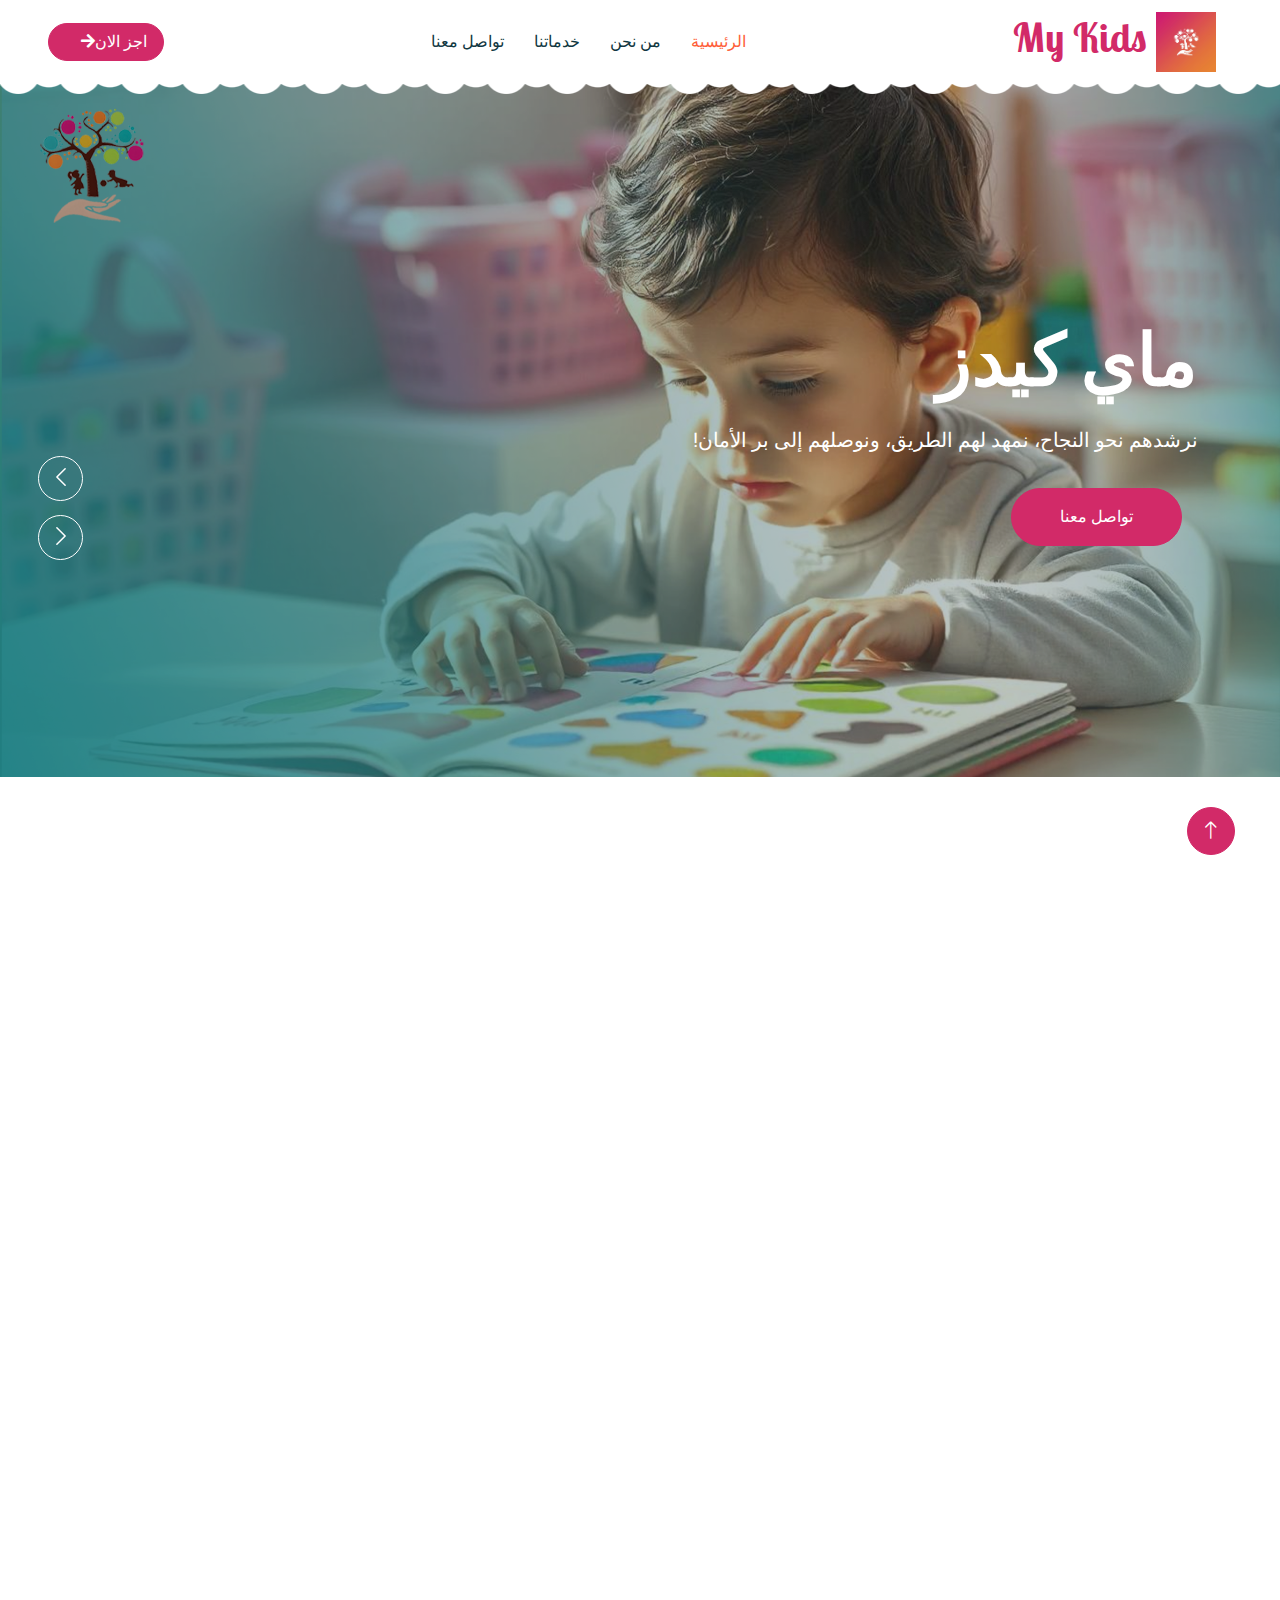
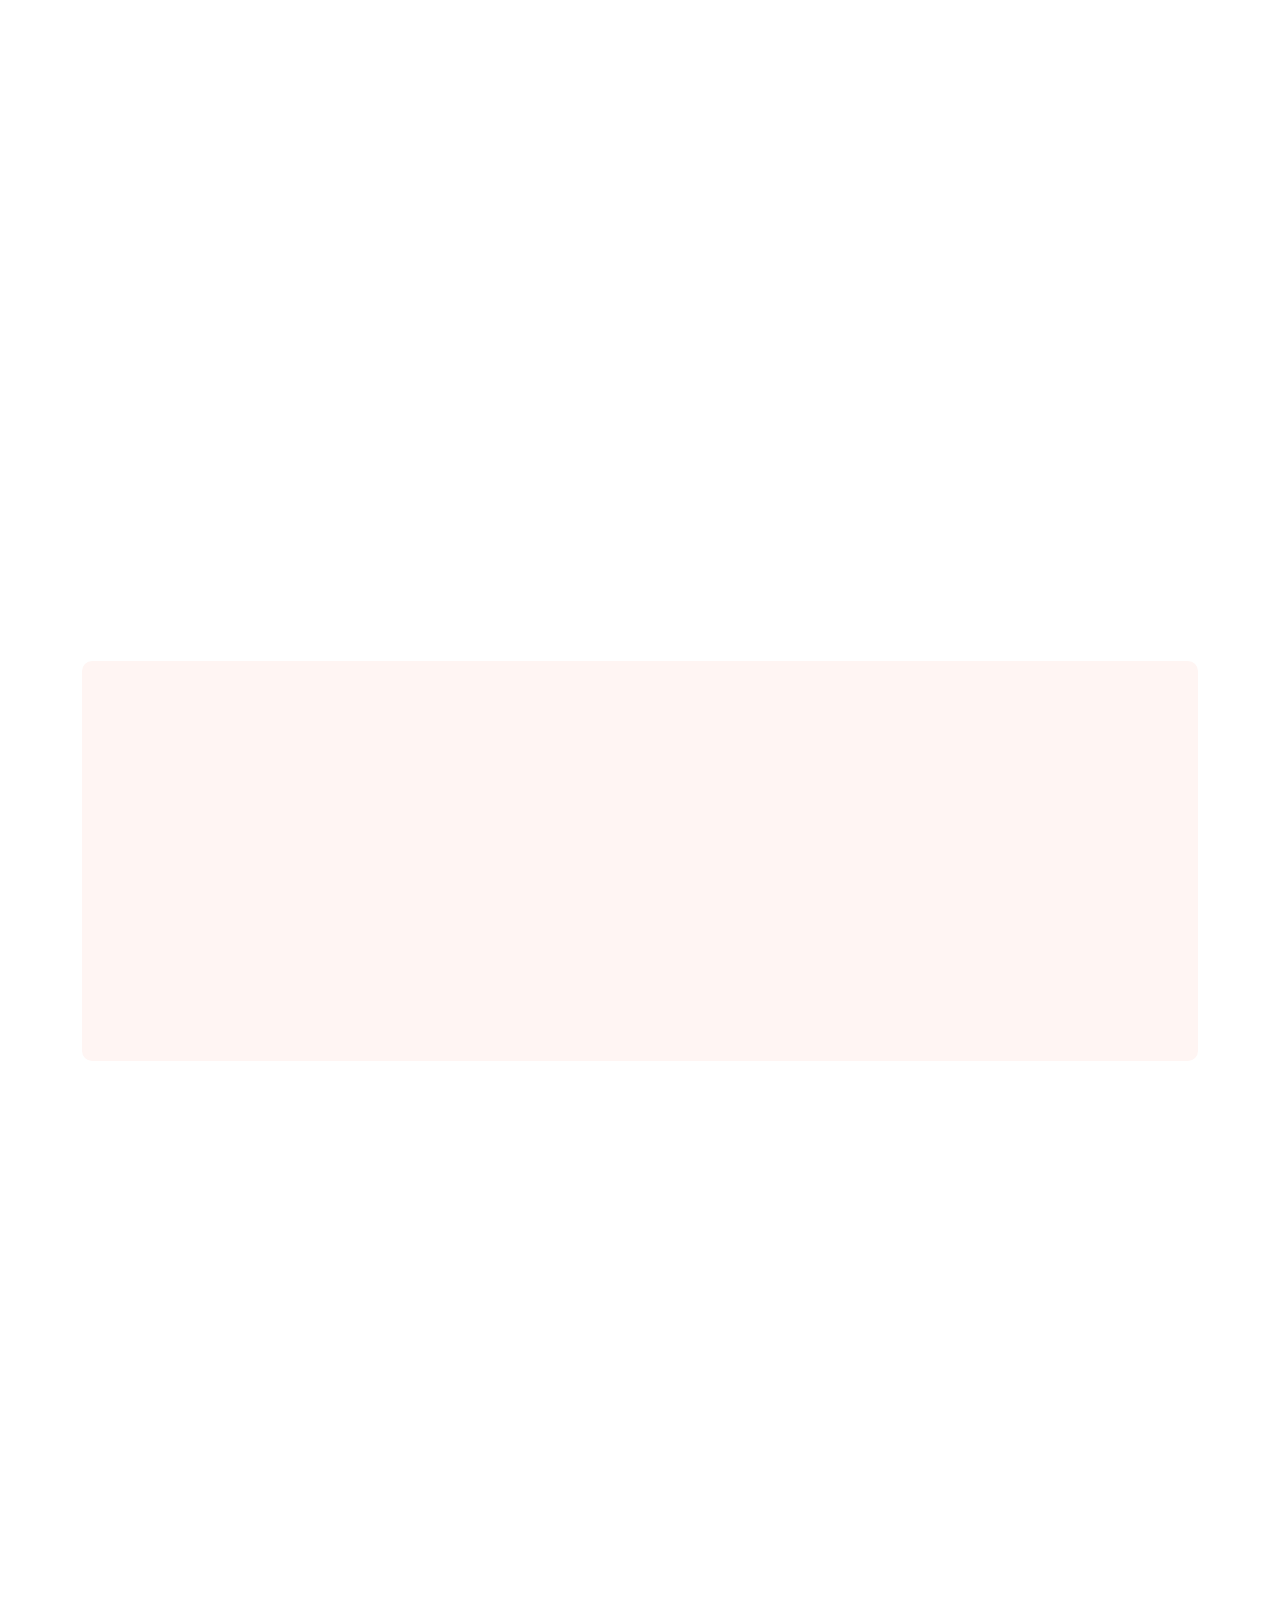
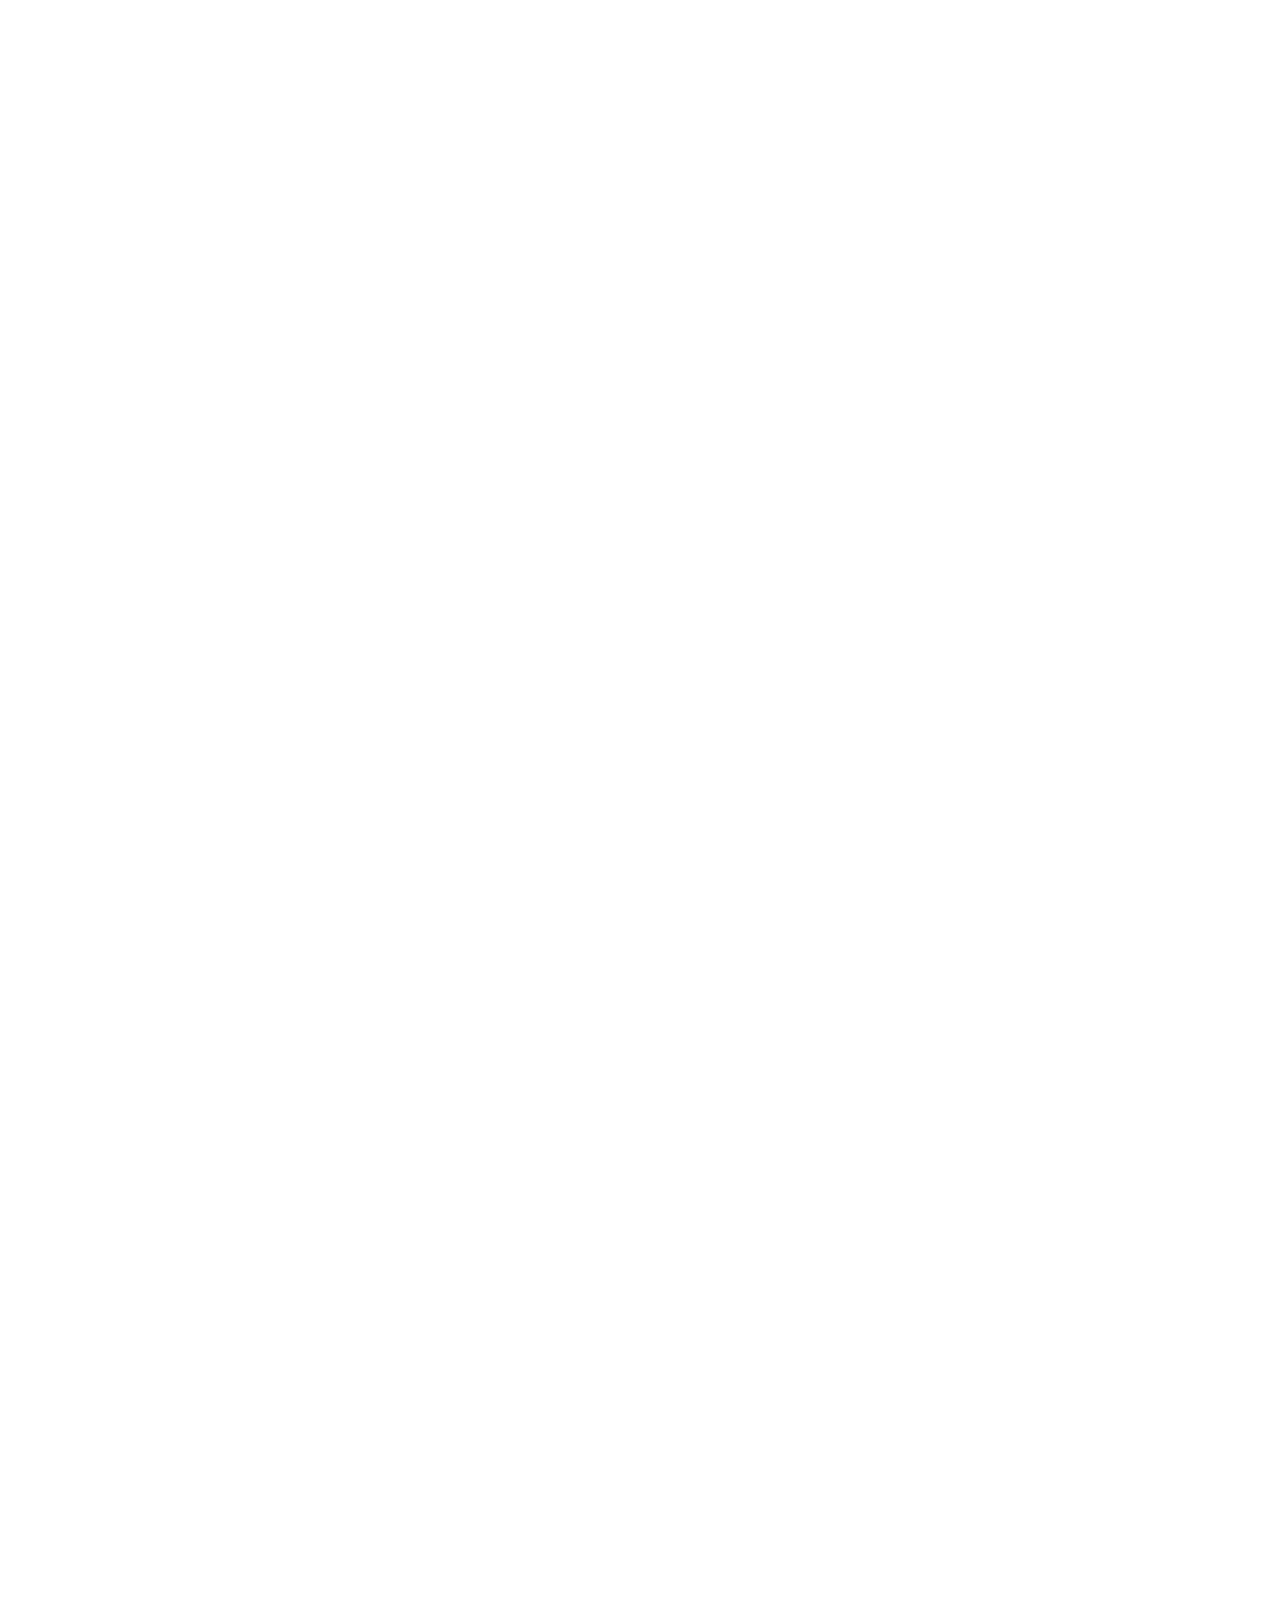
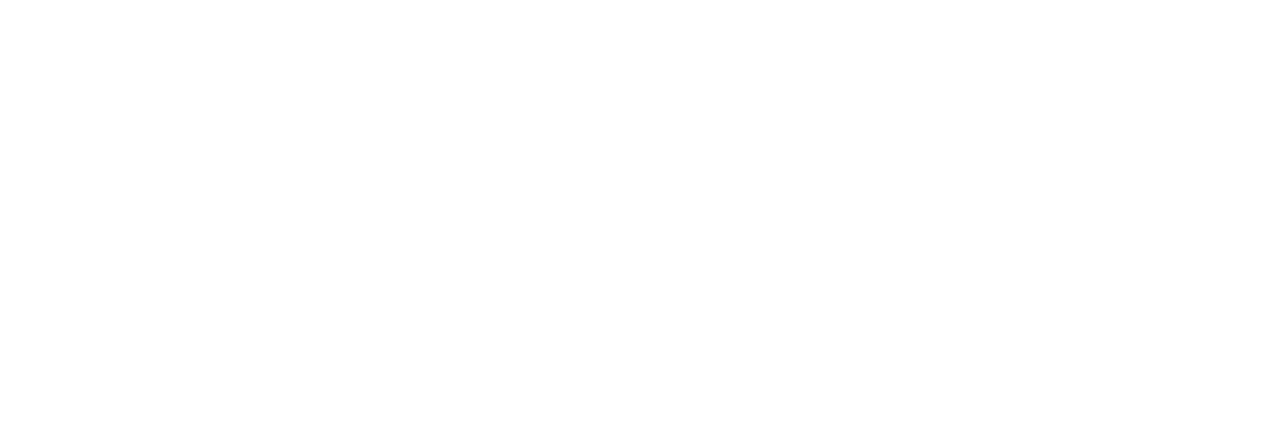
==== commit c78099b5: "updated" ====
--- a/index.html
+++ b/index.html
@@ -3,7 +3,7 @@
 
 <head>
     <meta charset="utf-8">
-    <title>Kider - Preschool Website Template</title>
+    <title>ماي كيدز</title>
     <meta content="width=device-width, initial-scale=1.0" name="viewport">
     <meta content="" name="keywords">
     <meta content="" name="description">
@@ -43,7 +43,7 @@
 
 
         <!-- Navbar Start -->
-        <nav class="navbar navbar-expand-lg bg-white navbar-light sticky-top px-4 px-lg-5 py-lg-0">
+        <nav class="navbar navbar-expand-lg bg-white navbar-light sticky-top px-4 px-lg-5 py-lg-0" style="direction: rtl;">
             <a href="index.html" class="navbar-brand">
                 <h1 class="m-0 text-primary">                 <img src="img/WhatsApp Image 2025-02-17 at 7.44.40 PM.jpeg" alt="" srcset="" width="60px" height="60px">
                     My Kids</h1>
@@ -56,12 +56,12 @@
                     <a href="index.html" class="nav-item nav-link active">الرئيسية</a>
                     <a href="about.html" class="nav-item nav-link">من نحن  </a>
                     <a href="classes.html" class="nav-item nav-link">خدماتنا</a>
-                    <a href="classes.html" class="nav-item nav-link">قيمنا</a>
+                    <!-- <a href="classes.html" class="nav-item nav-link">قيمنا</a> -->
 
                   
-                    <a href="contact.html" class="nav-item nav-link"> تواصل معنا</a>
-                </div>
-                <a href="" class="btn btn-primary rounded-pill px-3 d-none d-lg-block">Join Us<i class="fa fa-arrow-right ms-3"></i></a>
+                    <a href="https://wa.me/96597842620" class="nav-item nav-link"> تواصل معنا</a>
+                </div>
+                <a href="https://wa.me/96597842620" class="btn btn-primary rounded-pill px-3 d-none d-lg-block">اجز الان<i class="fa fa-arrow-right ms-3"></i></a>
             </div>
         </nav>
         <!-- Navbar End -->
@@ -70,15 +70,17 @@
         <!-- Carousel Start -->
         <div class="container-fluid p-0 mb-5">
             <div class="owl-carousel header-carousel position-relative">
+                
                 <div class="owl-carousel-item position-relative "  style="direction: rtl;">
                     <img class="img-fluid" src="img/1-1.png" alt="">
                     <div class="position-absolute top-0 end-0 w-100 h-100 d-flex align-items-center" style="background: rgba(0, 0, 0, .2);">
                         <div class="container">
                             <div class="row justify-content-start">
                                 <div class="col-10 col-lg-8">
-                                    <h1 class="display-2 text-white animated slideInDown mb-4">The Best Kindergarten School For Your Child</h1>
-                                    <p class="fs-5 fw-medium text-white mb-4 pb-2">Vero elitr justo clita lorem. Ipsum dolor at sed stet sit diam no. Kasd rebum ipsum et diam justo clita et kasd rebum sea elitr.</p>
-                                    <a href="" class="btn btn-primary rounded-pill py-sm-3 px-sm-5 me-3 animated slideInLeft">Learn More</a>
+                                    <h1 class="display-2 text-white animated slideInDown mb-4">ماي كيدز</h1>
+                                    <p class="fs-5 fw-medium text-white mb-4 pb-2">نرشدهم نحو النجاح، نمهد لهم الطريق، ونوصلهم إلى بر الأمان! 
+                                    </p>
+                                    <a href="https://wa.me/96597842620" class="btn btn-primary rounded-pill py-sm-3 px-sm-5 me-3 animated slideInLeft">تواصل معنا </a>
                                 </div>
                             </div>
                         </div>
@@ -90,9 +92,10 @@
                         <div class="container">
                             <div class="row justify-content-start">
                                 <div class="col-10 col-lg-8">
-                                    <h1 class="display-2 text-white animated slideInDown mb-4">Make A Brighter Future For Your Child</h1>
-                                    <p class="fs-5 fw-medium text-white mb-4 pb-2">Vero elitr justo clita lorem. Ipsum dolor at sed stet sit diam no. Kasd rebum ipsum et diam justo clita et kasd rebum sea elitr.</p>
-                                    <a href="" class="btn btn-primary rounded-pill py-sm-3 px-sm-5 me-3 animated slideInLeft">Learn More</a>
+                                    <h1 class="display-2 text-white animated slideInDown mb-4">ماي كيدز </h1>
+                                    <p class="fs-5 fw-medium text-white mb-4 pb-2">نرشدهم نحو النجاح، نمهد لهم الطريق، ونوصلهم إلى بر الأمان! 
+                                    </p>
+                                    <a href="https://wa.me/96597842620" class="btn btn-primary rounded-pill py-sm-3 px-sm-5 me-3 animated slideInLeft">تواصل معنا</a>
                                 </div>
                             </div>
                         </div>
@@ -188,7 +191,7 @@
                     
                         <div class="row g-4 align-items-center">
                             <div class="col-sm-6">
-                                <a class="btn btn-primary rounded-pill py-3 px-5" href="">تواصل معنا  </a>
+                                <a class="btn btn-primary rounded-pill py-3 px-5" href="https://wa.me/96597842620">تواصل معنا  </a>
                             </div>
                             <div class="col-sm-6">
                                
@@ -230,7 +233,7 @@
                                 <p class="mb-4">تتيح هذه الخدمة للمستفيدين لقاءً فرديًا مع مختص في علاج النطق والتخاطب بداية من عمر سنتان فما فوق، حيث يتم مناقشة الصعوبات اللغوية والكلامية، وتقديم التوجيهات الأولية، ووضع خطة علاج مبدئية وفقًا لاحتياجات الحالة.
 
                                 </p>
-                                <a class="btn btn-primary py-3 px-5" href="">  احجز الان<i class="fa fa-arrow-right ms-2"></i></a>
+                                <a class="btn btn-primary py-3 px-5" href="https://wa.me/96597842620">  احجز الان<i class="fa fa-arrow-right ms-2"></i></a>
                             </div>
                         </div>
                     </div>
@@ -416,40 +419,21 @@
 
 
         <!-- Team Start -->
-        <div class="container-xxl py-5">
+        <div class="container-xxl py-5" style="direction: rtl; margin: auto;">
             <div class="container">
                 <div class="text-center mx-auto mb-5 wow fadeInUp" data-wow-delay="0.1s" style="max-width: 600px;">
-                    <h1 class="mb-3">Popular Teachers</h1>
-                    <p>Eirmod sed ipsum dolor sit rebum labore magna erat. Tempor ut dolore lorem kasd vero ipsum sit
-                        eirmod sit. Ipsum diam justo sed rebum vero dolor duo.</p>
+                    <h1 class="mb-3">فريقنا</h1>
+                   
                 </div>
                 <div class="row g-4">
-                    <div class="col-lg-4 col-md-6 wow fadeInUp" data-wow-delay="0.1s">
-                        <div class="team-item position-relative">
+                   
+                    <div class="col-lg-4 col-md-6 wow fadeInUp" data-wow-delay="0.5s">
+                        <div class="team-item position-relative m-auto">
                             <img class="img-fluid rounded-circle w-75" src="img/download.jpg" alt="">
                             <div class="team-text">
-                                <h3>Full Name</h3>
-                                <p>Designation</p>
-                              
-                            </div>
-                        </div>
-                    </div>
-                    <div class="col-lg-4 col-md-6 wow fadeInUp" data-wow-delay="0.3s">
-                        <div class="team-item position-relative">
-                            <img class="img-fluid rounded-circle w-75" src="img/download.jpg" alt="">
-                            <div class="team-text">
-                                <h3>Full Name</h3>
-                                <p>Designation</p>
-                               
-                            </div>
-                        </div>
-                    </div>
-                    <div class="col-lg-4 col-md-6 wow fadeInUp" data-wow-delay="0.5s">
-                        <div class="team-item position-relative">
-                            <img class="img-fluid rounded-circle w-75" src="img/download.jpg" alt="">
-                            <div class="team-text">
-                                <h3>Full Name</h3>
-                                <p>Designation</p>
+                                <h3>د.هبة خيتي</h3>
+                                <p>أخصائية تخاطب </p>
+                                <p>رئيس مجلس الادارة</p>
                                
                             </div>
                         </div>
--- a/css/style.css
+++ b/css/style.css
@@ -211,7 +211,7 @@
 .header-carousel .owl-nav {
     position: absolute;
     top: 50%;
-    right: 8%;
+    left: 3%;
     transform: translateY(-50%);
     display: flex;
     flex-direction: column;
